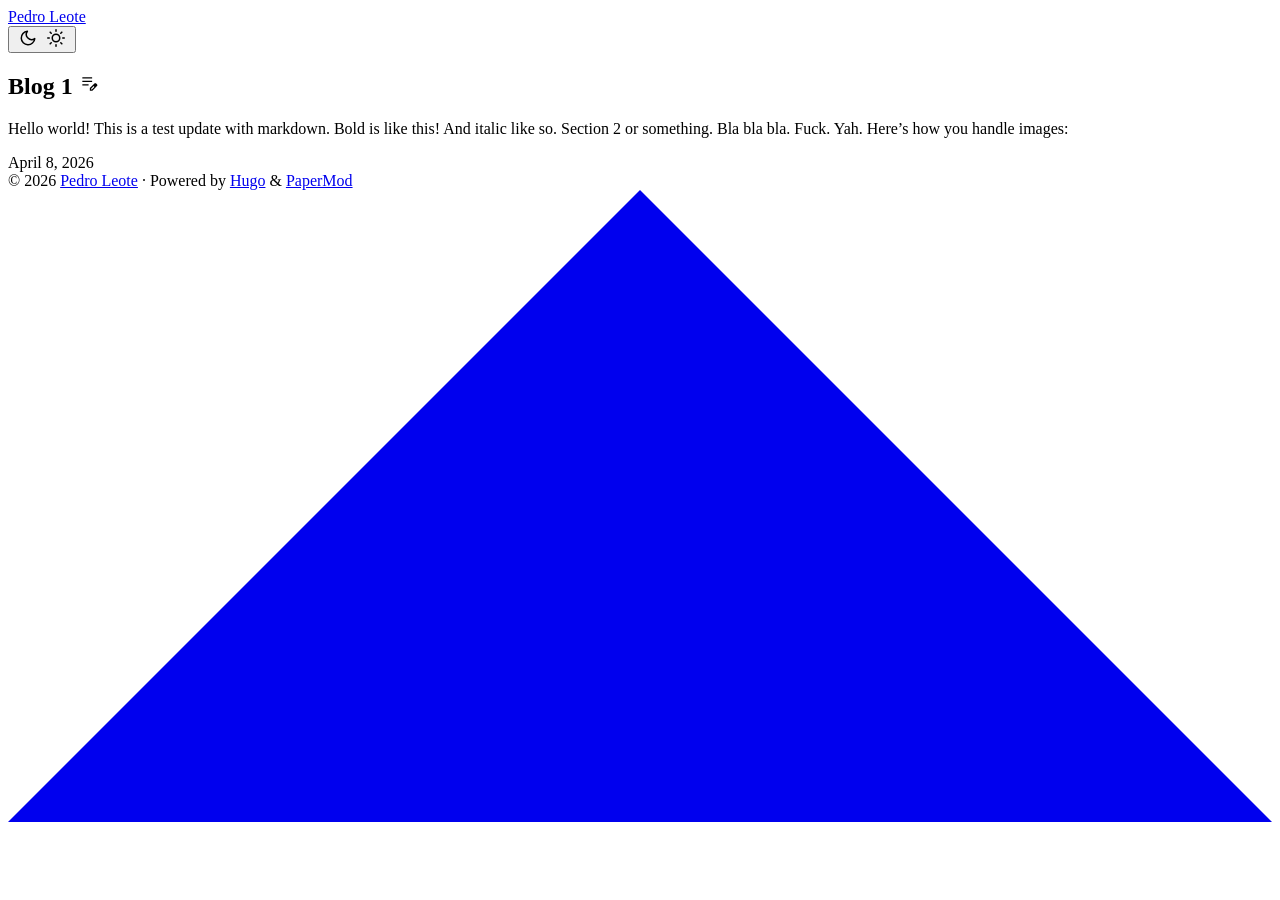
==== public/index.html @ 544368ec "Merge pull request #1 from leoters/preprod First Deployment work" ====
<!DOCTYPE html>
<html lang="en" dir="auto" data-theme="auto">

<head>
	<meta name="generator" content="Hugo 0.160.0"><script src="/livereload.js?mindelay=10&amp;v=2&amp;port=1313&amp;path=livereload" data-no-instant defer></script><meta charset="utf-8">
<meta http-equiv="X-UA-Compatible" content="IE=edge">
<meta name="viewport" content="width=device-width, initial-scale=1, shrink-to-fit=no">
<meta name="robots" content="noindex, nofollow">
<title>Pedro Leote</title>

<meta name="description" content="">
<meta name="author" content="">
<link rel="canonical" href="http://localhost:1313/">
<link crossorigin="anonymous" href="/assets/css/stylesheet.4ef2299ae814559c4055cd3d15919aff78737e44fa7af337c506246832ba458a.css" integrity="sha256-TvIpmugUVZxAVc09FZGa/3hzfkT6evM3xQYkaDK6RYo=" rel="preload stylesheet" as="style">
<link rel="icon" href="http://localhost:1313/favicon.ico">
<link rel="icon" type="image/png" sizes="16x16" href="http://localhost:1313/favicon-16x16.png">
<link rel="icon" type="image/png" sizes="32x32" href="http://localhost:1313/favicon-32x32.png">
<link rel="apple-touch-icon" href="http://localhost:1313/apple-touch-icon.png">
<link rel="mask-icon" href="http://localhost:1313/safari-pinned-tab.svg">
<meta name="theme-color" content="#2e2e33">
<meta name="msapplication-TileColor" content="#2e2e33">
<link rel="alternate" type="application/rss+xml" href="http://localhost:1313/index.xml" title="rss">
<link rel="alternate" hreflang="en" href="http://localhost:1313/">
<noscript>
    <style>
        #theme-toggle,
        .top-link {
            display: none;
        }

    </style>
    <style>
        @media (prefers-color-scheme: dark) {
            :root {
                --theme: rgb(29, 30, 32);
                --entry: rgb(46, 46, 51);
                --primary: rgb(218, 218, 219);
                --secondary: rgb(155, 156, 157);
                --tertiary: rgb(65, 66, 68);
                --content: rgb(196, 196, 197);
                --code-block-bg: rgb(46, 46, 51);
                --code-bg: rgb(55, 56, 62);
                --border: rgb(51, 51, 51);
                color-scheme: dark;
            }

            .list {
                background: var(--theme);
            }

            .toc {
                background: var(--entry);
            }
        }

        @media (prefers-color-scheme: light) {
            .list::-webkit-scrollbar-thumb {
                border-color: var(--code-bg);
            }
        }

    </style>
</noscript>
<script>
    if (localStorage.getItem("pref-theme") === "dark") {
        document.querySelector("html").dataset.theme = 'dark';
    } else if (localStorage.getItem("pref-theme") === "light") {
       document.querySelector("html").dataset.theme = 'light';
    } else if (window.matchMedia('(prefers-color-scheme: dark)').matches) {
        document.querySelector("html").dataset.theme = 'dark';
    } else {
        document.querySelector("html").dataset.theme = 'light';
    }

</script>
</head>
<body class="list" id="top">
    <header class="header">
    <nav class="nav">
        <div class="logo">
            <a href="http://localhost:1313/" accesskey="h" title="Pedro Leote (Alt + H)">Pedro Leote</a>
            <div class="logo-switches">
                <button id="theme-toggle" accesskey="t" title="(Alt + T)" aria-label="Toggle theme">
                    <svg id="moon" xmlns="http://www.w3.org/2000/svg" width="24" height="18" viewBox="0 0 24 24"
                        fill="none" stroke="currentColor" stroke-width="2" stroke-linecap="round"
                        stroke-linejoin="round">
                        <path d="M21 12.79A9 9 0 1 1 11.21 3 7 7 0 0 0 21 12.79z"></path>
                    </svg>
                    <svg id="sun" xmlns="http://www.w3.org/2000/svg" width="24" height="18" viewBox="0 0 24 24"
                        fill="none" stroke="currentColor" stroke-width="2" stroke-linecap="round"
                        stroke-linejoin="round">
                        <circle cx="12" cy="12" r="5"></circle>
                        <line x1="12" y1="1" x2="12" y2="3"></line>
                        <line x1="12" y1="21" x2="12" y2="23"></line>
                        <line x1="4.22" y1="4.22" x2="5.64" y2="5.64"></line>
                        <line x1="18.36" y1="18.36" x2="19.78" y2="19.78"></line>
                        <line x1="1" y1="12" x2="3" y2="12"></line>
                        <line x1="21" y1="12" x2="23" y2="12"></line>
                        <line x1="4.22" y1="19.78" x2="5.64" y2="18.36"></line>
                        <line x1="18.36" y1="5.64" x2="19.78" y2="4.22"></line>
                    </svg>
                </button>
            </div>
        </div>
        <ul id="menu">
        </ul>
    </nav>
</header>
<main class="main"> 

<article class="first-entry"> 
  <header class="entry-header">
    <h2 class="entry-hint-parent">Blog 1
      <span class="entry-hint" title="Draft">
        <svg xmlns="http://www.w3.org/2000/svg" height="20" viewBox="0 -960 960 960" fill="currentColor">
          <path
            d="M160-410v-60h300v60H160Zm0-165v-60h470v60H160Zm0-165v-60h470v60H160Zm360 580v-123l221-220q9-9 20-13t22-4q12 0 23 4.5t20 13.5l37 37q9 9 13 20t4 22q0 11-4.5 22.5T862.09-380L643-160H520Zm300-263-37-37 37 37ZM580-220h38l121-122-18-19-19-18-122 121v38Zm141-141-19-18 37 37-18-19Z" />
        </svg>
      </span>
    </h2>
  </header>
  <div class="entry-content">
    <p>Hello world! This is a test update with markdown. Bold is like this! And italic like so.
Section 2 or something. Bla bla bla.
Fuck. Yah.
Here’s how you handle images:
</p>
  </div>
  <footer class="entry-footer"><span title='2026-04-08 18:50:56 +0100 BST'>April 8, 2026</span></footer>
  <a class="entry-link" aria-label="post link to Blog 1" href="http://localhost:1313/posts/blog-1/"></a>
</article>
    </main>
    
<footer class="footer">
        <span>&copy; 2026 <a href="http://localhost:1313/">Pedro Leote</a></span> · 

    <span>
        Powered by
        <a href="https://gohugo.io/" rel="noopener noreferrer" target="_blank">Hugo</a> &
        <a href="https://github.com/adityatelange/hugo-PaperMod/" rel="noopener" target="_blank">PaperMod</a>
    </span>
</footer>
<a href="#top" aria-label="go to top" title="Go to Top (Alt + G)" class="top-link" id="top-link" accesskey="g">
    <svg xmlns="http://www.w3.org/2000/svg" viewBox="0 0 12 6" fill="currentColor">
        <path d="M12 6H0l6-6z" />
    </svg>
</a>

<script>
    let menu = document.getElementById('menu');
    if (menu) {
        
        const scrollPosition = localStorage.getItem("menu-scroll-position");
        if (scrollPosition) {
            menu.scrollLeft = parseInt(scrollPosition, 10);
        }
        
        menu.onscroll = function () {
            localStorage.setItem("menu-scroll-position", menu.scrollLeft);
        }
    }

    document.querySelectorAll('a[href^="#"]').forEach(anchor => {
        anchor.addEventListener("click", function (e) {
            e.preventDefault();
            var id = this.getAttribute("href").substr(1);
            if (!window.matchMedia('(prefers-reduced-motion: reduce)').matches) {
                document.querySelector(`[id='${decodeURIComponent(id)}']`).scrollIntoView({
                    behavior: "smooth"
                });
            } else {
                document.querySelector(`[id='${decodeURIComponent(id)}']`).scrollIntoView();
            }
            if (id === "top") {
                history.replaceState(null, null, " ");
            } else {
                history.pushState(null, null, `#${id}`);
            }
        });
    });

</script>
<script>
    var mybutton = document.getElementById("top-link");
    window.onscroll = function () {
        if (document.body.scrollTop > 800 || document.documentElement.scrollTop > 800) {
            mybutton.style.visibility = "visible";
            mybutton.style.opacity = "1";
        } else {
            mybutton.style.visibility = "hidden";
            mybutton.style.opacity = "0";
        }
    };

</script>
<script>
    document.getElementById("theme-toggle").addEventListener("click", () => {
        const html = document.querySelector("html");
        if (html.dataset.theme === "dark") {
            html.dataset.theme = 'light';
            localStorage.setItem("pref-theme", 'light');
        } else {
            html.dataset.theme = 'dark';
            localStorage.setItem("pref-theme", 'dark');
        }
    })

</script>
</body>

</html>
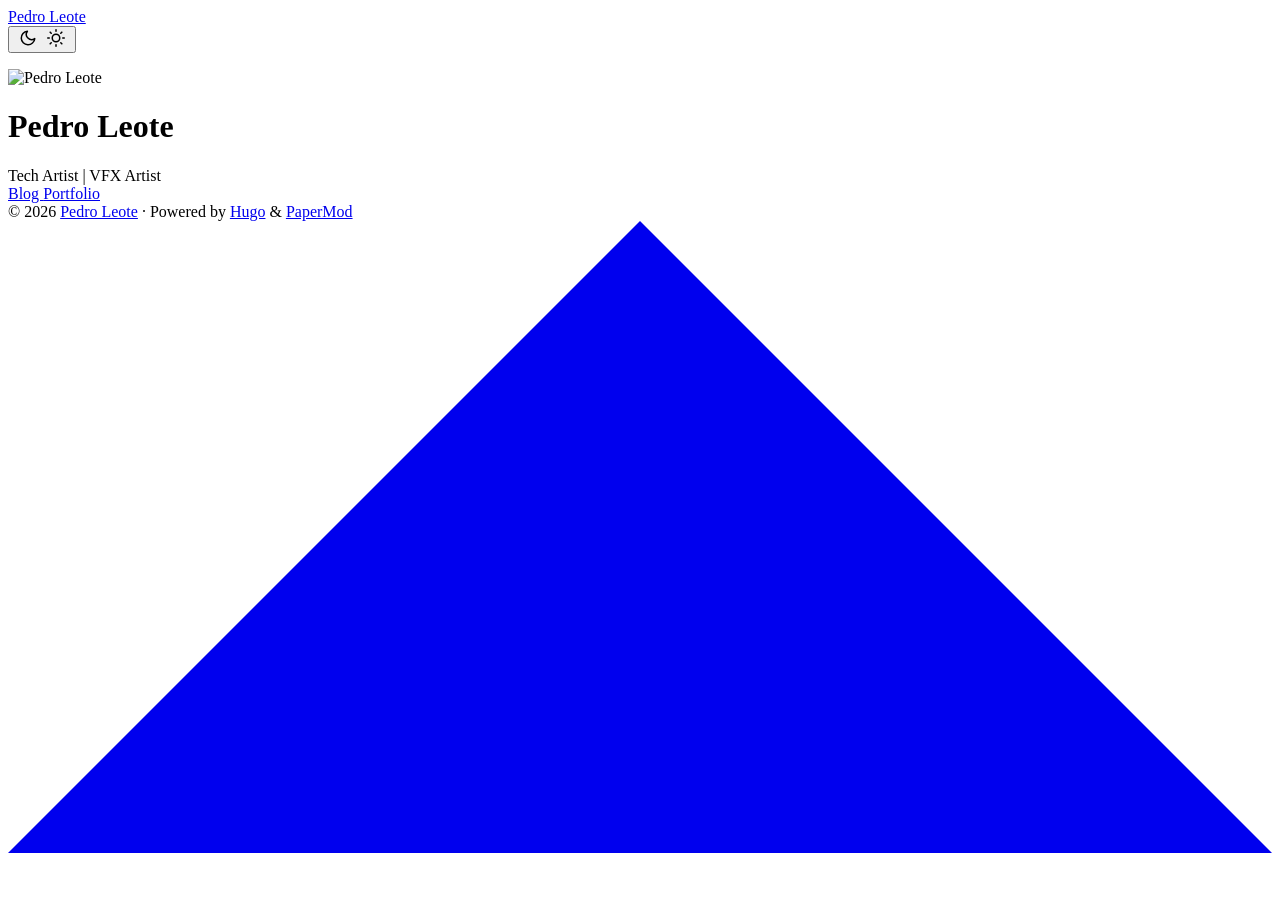
==== commit f4b5d683: "Profile landing page setup" ====
--- a/public/index.html
+++ b/public/index.html
@@ -106,29 +106,27 @@
         </ul>
     </nav>
 </header>
-<main class="main"> 
-
-<article class="first-entry"> 
-  <header class="entry-header">
-    <h2 class="entry-hint-parent">Blog 1
-      <span class="entry-hint" title="Draft">
-        <svg xmlns="http://www.w3.org/2000/svg" height="20" viewBox="0 -960 960 960" fill="currentColor">
-          <path
-            d="M160-410v-60h300v60H160Zm0-165v-60h470v60H160Zm0-165v-60h470v60H160Zm360 580v-123l221-220q9-9 20-13t22-4q12 0 23 4.5t20 13.5l37 37q9 9 13 20t4 22q0 11-4.5 22.5T862.09-380L643-160H520Zm300-263-37-37 37 37ZM580-220h38l121-122-18-19-19-18-122 121v38Zm141-141-19-18 37 37-18-19Z" />
-        </svg>
-      </span>
-    </h2>
-  </header>
-  <div class="entry-content">
-    <p>Hello world! This is a test update with markdown. Bold is like this! And italic like so.
-Section 2 or something. Bla bla bla.
-Fuck. Yah.
-Here’s how you handle images:
-</p>
-  </div>
-  <footer class="entry-footer"><span title='2026-04-08 18:50:56 +0100 BST'>April 8, 2026</span></footer>
-  <a class="entry-link" aria-label="post link to Blog 1" href="http://localhost:1313/posts/blog-1/"></a>
-</article>
+<main class="main"><div class="profile">
+    <div class="profile_inner">
+        <img draggable="false" src="http://localhost:1313/images/profile.jpg" alt="Pedro Leote" title="Pedro Leote" style="width: 240px; height: 240px; object-fit: cover;" />
+        <h1>Pedro Leote</h1>
+        <span>Tech Artist | VFX Artist</span><div class="social-icons" >
+</div>
+
+        <div class="buttons">
+            <a class="button" href="/posts" rel="noopener" title="Blog">
+                <span class="button-inner">
+                    Blog
+                </span>
+            </a>
+            <a class="button" href="/portfolio" rel="noopener" title="Portfolio">
+                <span class="button-inner">
+                    Portfolio
+                </span>
+            </a>
+        </div>
+    </div>
+</div>
     </main>
     
 <footer class="footer">
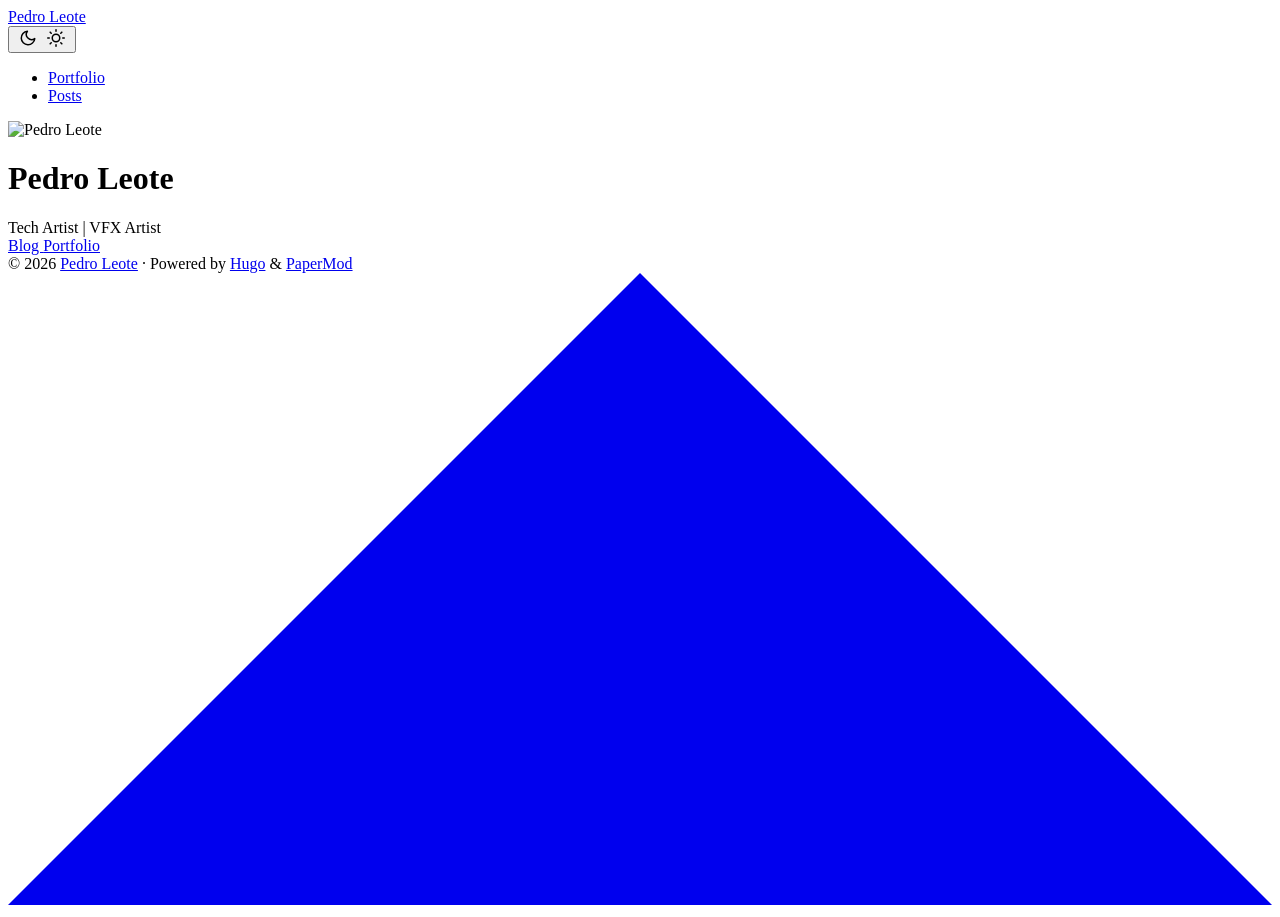
==== commit 6945ff1a: "Adding categories" ====
--- a/public/index.html
+++ b/public/index.html
@@ -11,7 +11,7 @@
 <meta name="description" content="">
 <meta name="author" content="">
 <link rel="canonical" href="http://localhost:1313/">
-<link crossorigin="anonymous" href="/assets/css/stylesheet.4ef2299ae814559c4055cd3d15919aff78737e44fa7af337c506246832ba458a.css" integrity="sha256-TvIpmugUVZxAVc09FZGa/3hzfkT6evM3xQYkaDK6RYo=" rel="preload stylesheet" as="style">
+<link crossorigin="anonymous" href="/assets/css/stylesheet.5f2e527c16b9e63b1f9489ac812d26bb943352ed3728d5be561857ba553fca5e.css" integrity="sha256-Xy5SfBa55jsflImsgS0mu5QzUu03KNW&#43;VhhXulU/yl4=" rel="preload stylesheet" as="style">
 <link rel="icon" href="http://localhost:1313/favicon.ico">
 <link rel="icon" type="image/png" sizes="16x16" href="http://localhost:1313/favicon-16x16.png">
 <link rel="icon" type="image/png" sizes="32x32" href="http://localhost:1313/favicon-32x32.png">
@@ -103,6 +103,16 @@
             </div>
         </div>
         <ul id="menu">
+            <li>
+                <a href="http://localhost:1313/portfolio/" title="Portfolio">
+                    <span>Portfolio</span>
+                </a>
+            </li>
+            <li>
+                <a href="http://localhost:1313/posts/" title="Posts">
+                    <span>Posts</span>
+                </a>
+            </li>
         </ul>
     </nav>
 </header>
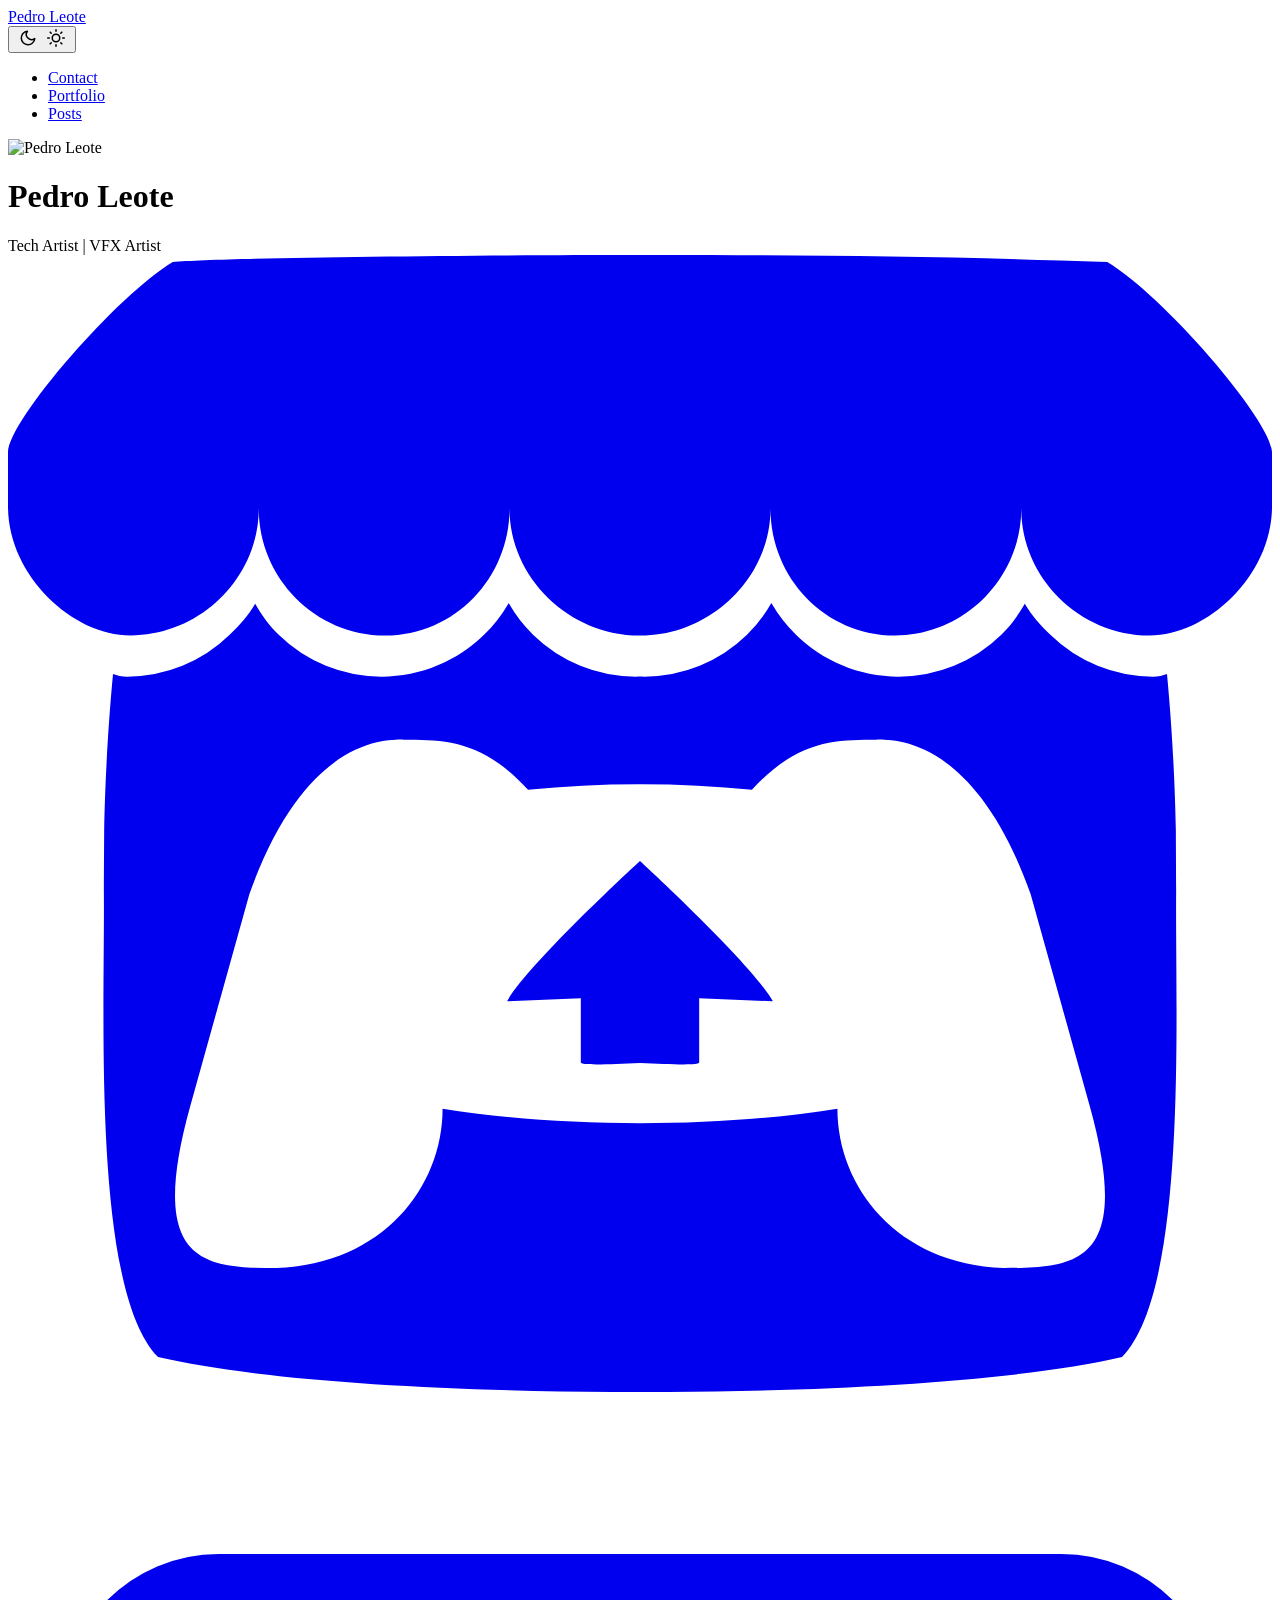
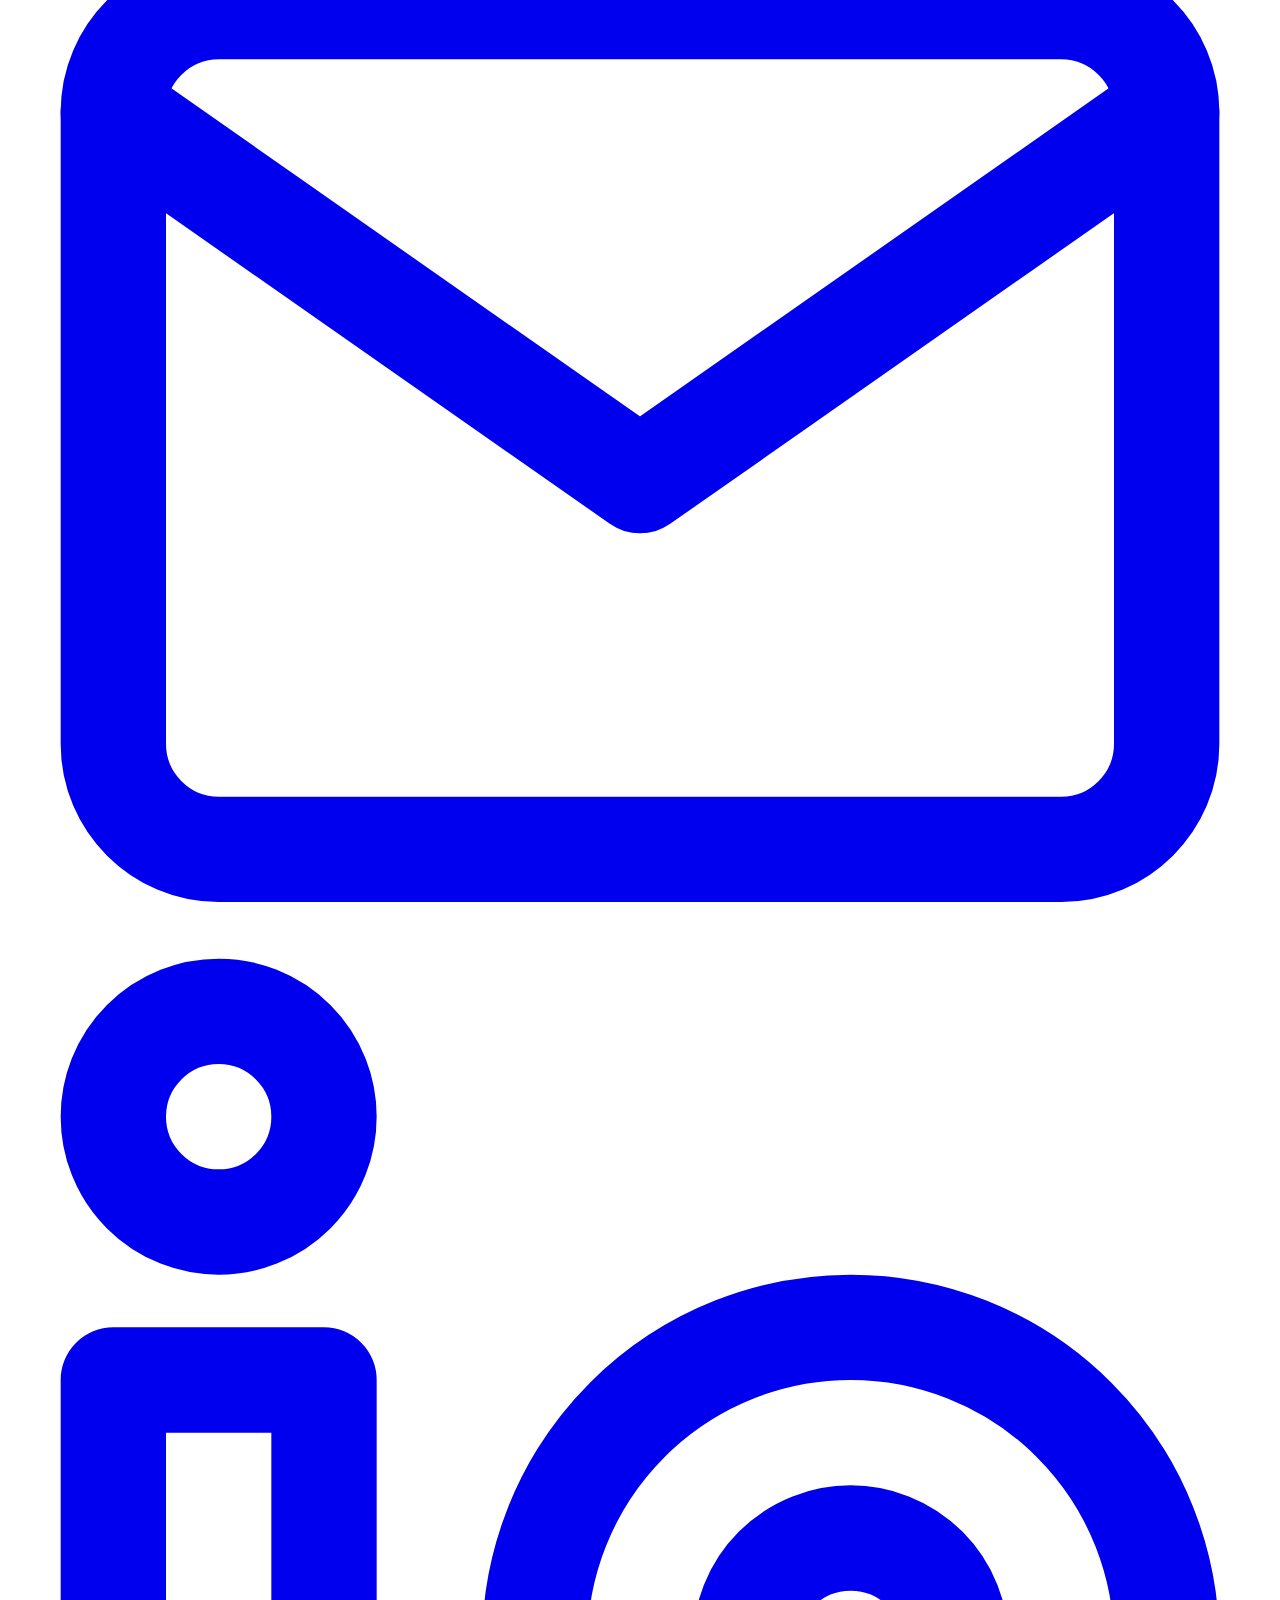
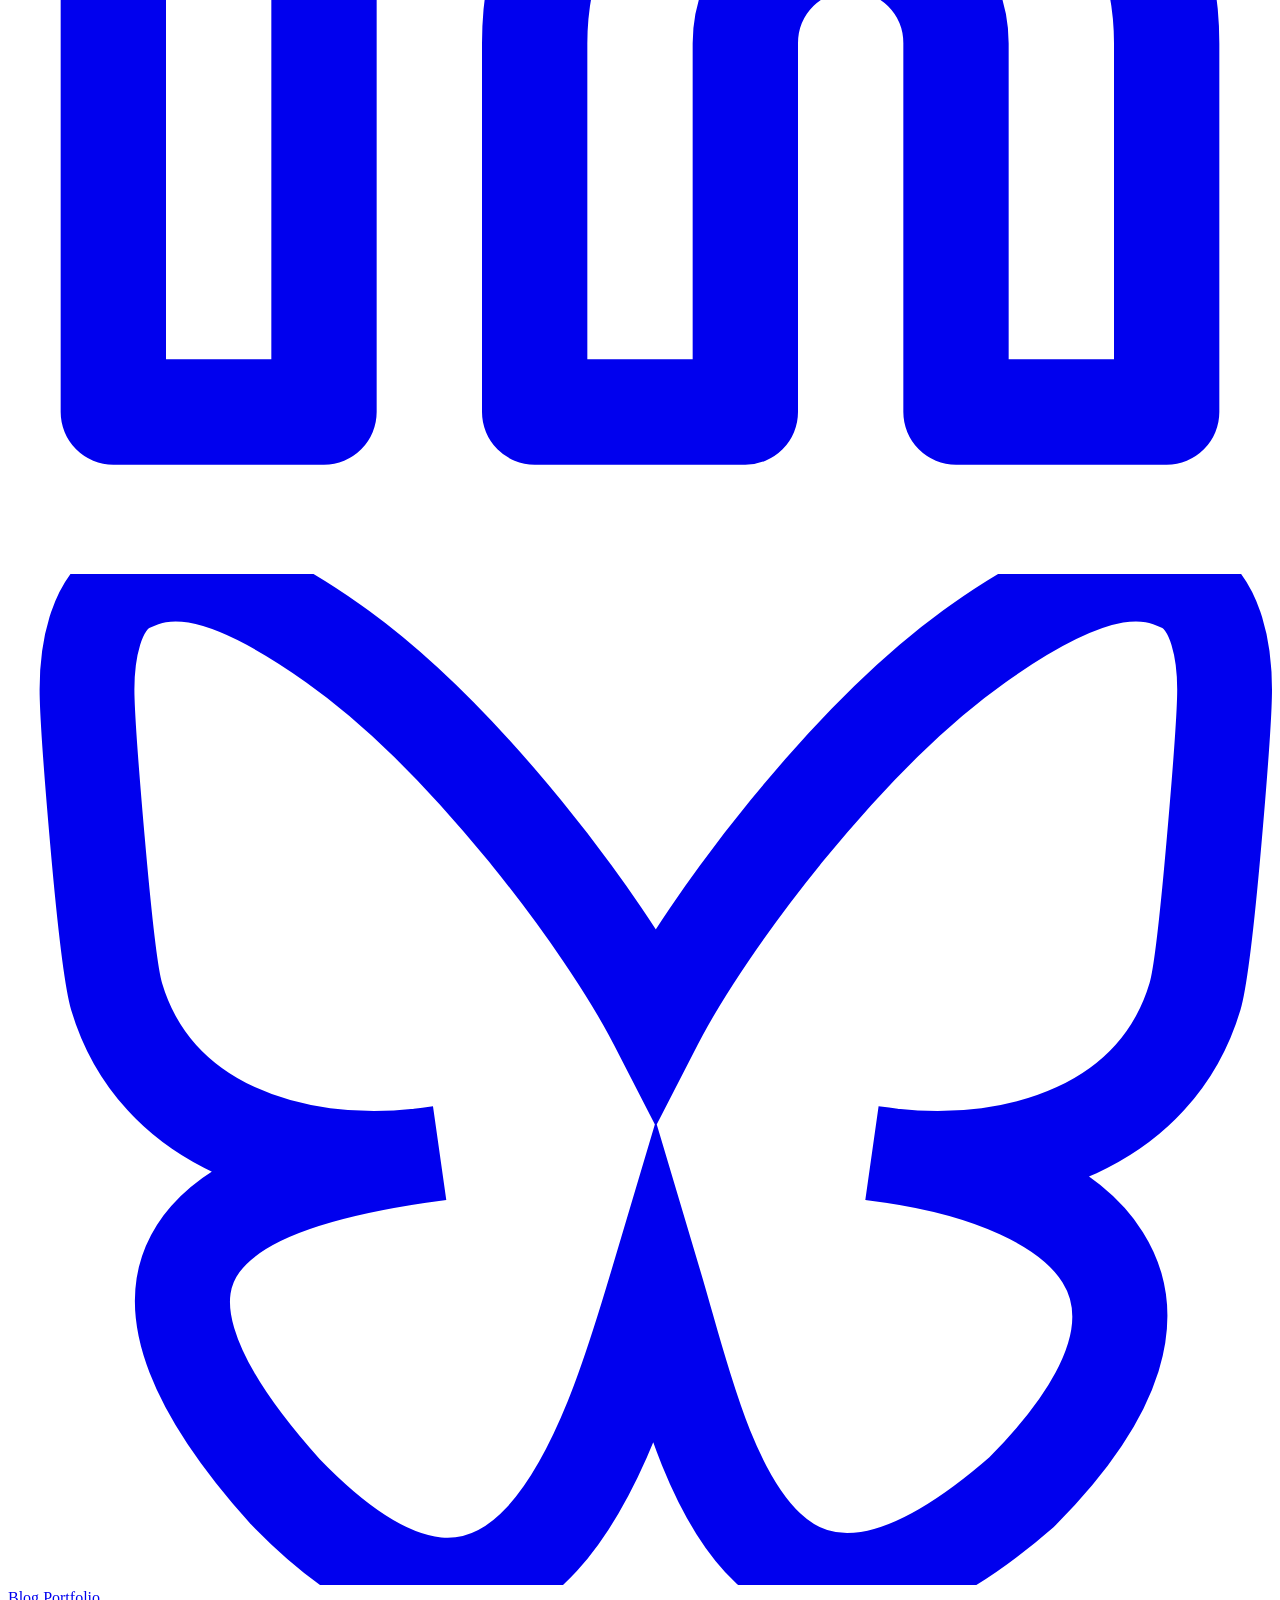
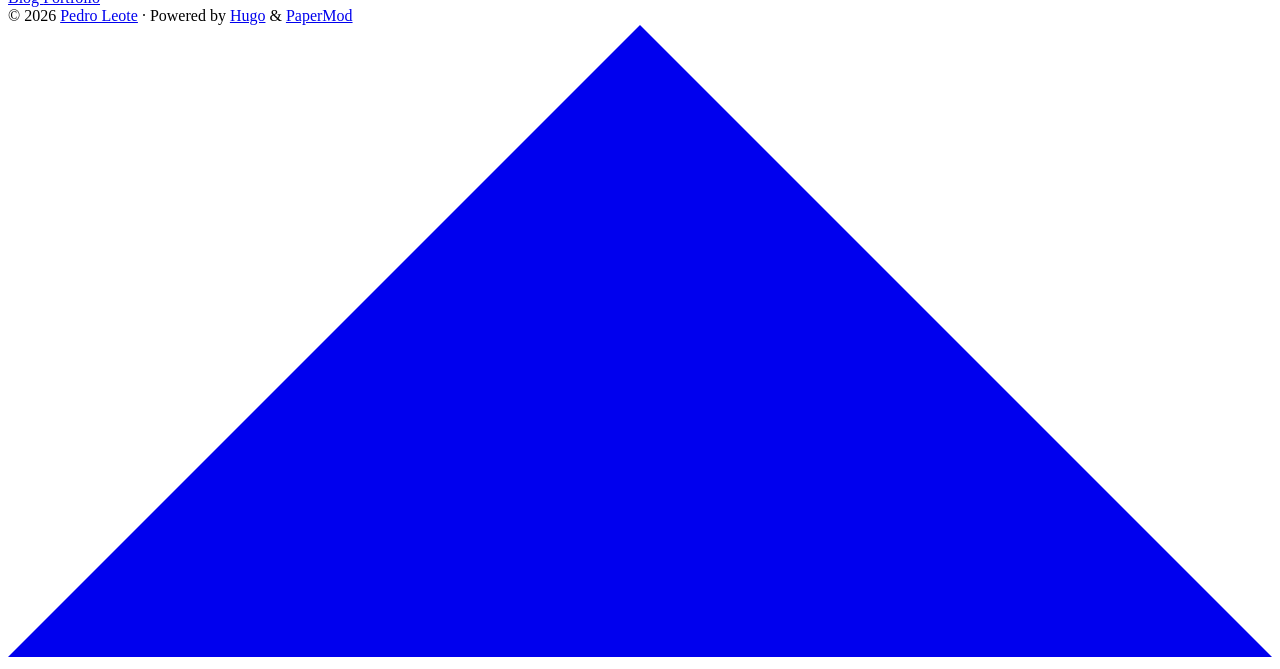
==== commit a21b1f51: "Added social icons (missing Artstation)" ====
--- a/public/index.html
+++ b/public/index.html
@@ -104,6 +104,11 @@
         </div>
         <ul id="menu">
             <li>
+                <a href="http://localhost:1313/contact/" title="Contact">
+                    <span>Contact</span>
+                </a>
+            </li>
+            <li>
                 <a href="http://localhost:1313/portfolio/" title="Portfolio">
                     <span>Portfolio</span>
                 </a>
@@ -121,6 +126,37 @@
         <img draggable="false" src="http://localhost:1313/images/profile.jpg" alt="Pedro Leote" title="Pedro Leote" style="width: 240px; height: 240px; object-fit: cover;" />
         <h1>Pedro Leote</h1>
         <span>Tech Artist | VFX Artist</span><div class="social-icons" >
+    <a href="https://leoters.itch.io/" target="_blank" rel="noopener noreferrer me"
+        title="Itchio">
+        <svg xmlns="http://www.w3.org/2000/svg" viewBox="0 0 245.371 220.736" fill="currentColor">
+    <path
+        d="M31.99 1.365C21.287 7.72.2 31.945 0 38.298v10.516C0 62.144 12.46 73.86 23.773 73.86c13.584 0 24.902-11.258 24.903-24.62 0 13.362 10.93 24.62 24.515 24.62 13.586 0 24.165-11.258 24.165-24.62 0 13.362 11.622 24.62 25.207 24.62h.246c13.586 0 25.208-11.258 25.208-24.62 0 13.362 10.58 24.62 24.164 24.62 13.585 0 24.515-11.258 24.515-24.62 0 13.362 11.32 24.62 24.903 24.62 11.313 0 23.773-11.714 23.773-25.046V38.298c-.2-6.354-21.287-30.58-31.988-36.933C180.118.197 157.056-.005 122.685 0c-34.37.003-81.228.54-90.697 1.365zm65.194 66.217a28.025 28.025 0 0 1-4.78 6.155c-5.128 5.014-12.157 8.122-19.906 8.122a28.482 28.482 0 0 1-19.948-8.126c-1.858-1.82-3.27-3.766-4.563-6.032l-.006.004c-1.292 2.27-3.092 4.215-4.954 6.037a28.5 28.5 0 0 1-19.948 8.12c-.934 0-1.906-.258-2.692-.528-1.092 11.372-1.553 22.24-1.716 30.164l-.002.045c-.02 4.024-.04 7.333-.06 11.93.21 23.86-2.363 77.334 10.52 90.473 19.964 4.655 56.7 6.775 93.555 6.788h.006c36.854-.013 73.59-2.133 93.554-6.788 12.883-13.14 10.31-66.614 10.52-90.474-.022-4.596-.04-7.905-.06-11.93l-.003-.045c-.162-7.926-.623-18.793-1.715-30.165-.786.27-1.757.528-2.692.528a28.5 28.5 0 0 1-19.948-8.12c-1.862-1.822-3.662-3.766-4.955-6.037l-.006-.004c-1.294 2.266-2.705 4.213-4.563 6.032a28.48 28.48 0 0 1-19.947 8.125c-7.748 0-14.778-3.11-19.906-8.123a28.025 28.025 0 0 1-4.78-6.155 27.99 27.99 0 0 1-4.736 6.155 28.49 28.49 0 0 1-19.95 8.124c-.27 0-.54-.012-.81-.02h-.007c-.27.008-.54.02-.813.02a28.49 28.49 0 0 1-19.95-8.123 27.992 27.992 0 0 1-4.736-6.155zm-20.486 26.49l-.002.01h.015c8.113.017 15.32 0 24.25 9.746 7.028-.737 14.372-1.105 21.722-1.094h.006c7.35-.01 14.694.357 21.723 1.094 8.93-9.747 16.137-9.73 24.25-9.746h.014l-.002-.01c3.833 0 19.166 0 29.85 30.007L210 165.244c8.504 30.624-2.723 31.373-16.727 31.4-20.768-.773-32.267-15.855-32.267-30.935-11.496 1.884-24.907 2.826-38.318 2.827h-.006c-13.412 0-26.823-.943-38.318-2.827 0 15.08-11.5 30.162-32.267 30.935-14.004-.027-25.23-.775-16.726-31.4L46.85 124.08C57.534 94.073 72.867 94.073 76.7 94.073zm45.985 23.582v.006c-.02.02-21.863 20.08-25.79 27.215l14.304-.573v12.474c0 .584 5.74.346 11.486.08h.006c5.744.266 11.485.504 11.485-.08v-12.474l14.304.573c-3.928-7.135-25.79-27.215-25.79-27.215v-.006l-.003.002z" />
+</svg>
+    </a>
+    <a href="mailto:pedro_leote@eticalgarve.com" target="_blank" rel="noopener noreferrer me"
+        title="Email">
+        <svg xmlns="http://www.w3.org/2000/svg" viewBox="0 0 24 21" fill="none" stroke="currentColor" stroke-width="2"
+    stroke-linecap="round" stroke-linejoin="round">
+    <path d="M4 4h16c1.1 0 2 .9 2 2v12c0 1.1-.9 2-2 2H4c-1.1 0-2-.9-2-2V6c0-1.1.9-2 2-2z"></path>
+    <polyline points="22,6 12,13 2,6"></polyline>
+</svg>
+    </a>
+    <a href="https://linkedin.com/in/leoters" target="_blank" rel="noopener noreferrer me"
+        title="LinkedIn">
+        <svg xmlns="http://www.w3.org/2000/svg" viewBox="0 0 24 24" fill="none" stroke="currentColor" stroke-width="2"
+    stroke-linecap="round" stroke-linejoin="round">
+    <path d="M16 8a6 6 0 0 1 6 6v7h-4v-7a2 2 0 0 0-2-2 2 2 0 0 0-2 2v7h-4v-7a6 6 0 0 1 6-6z"></path>
+    <rect x="2" y="9" width="4" height="12"></rect>
+    <circle cx="4" cy="4" r="2"></circle>
+</svg>
+    </a>
+    <a href="https://bsky.app/profile/leoters.bsky.social" target="_blank" rel="noopener noreferrer me"
+        title="Bluesky">
+        <svg xmlns="http://www.w3.org/2000/svg" viewBox="-25 0 400 320" fill="none" stroke="currentColor" stroke-width="30">
+    <path
+        d="M180 141.964C163.699 110.262 119.308 51.1817 78.0347 22.044C38.4971 -5.86834 23.414 -1.03207 13.526 3.43594C2.08093 8.60755 0 26.1785 0 36.5164C0 46.8542 5.66748 121.272 9.36416 133.694C21.5786 174.738 65.0603 188.607 105.104 184.156C107.151 183.852 109.227 183.572 111.329 183.312C109.267 183.642 107.19 183.924 105.104 184.156C46.4204 192.847 -5.69621 214.233 62.6582 290.33C137.848 368.18 165.705 273.637 180 225.702C194.295 273.637 210.76 364.771 295.995 290.33C360 225.702 313.58 192.85 254.896 184.158C252.81 183.926 250.733 183.645 248.671 183.315C250.773 183.574 252.849 183.855 254.896 184.158C294.94 188.61 338.421 174.74 350.636 133.697C354.333 121.275 360 46.8568 360 36.519C360 26.1811 357.919 8.61012 346.474 3.43851C336.586 -1.02949 321.503 -5.86576 281.965 22.0466C240.692 51.1843 196.301 110.262 180 141.964Z" />
+</svg>
+    </a>
 </div>
 
         <div class="buttons">
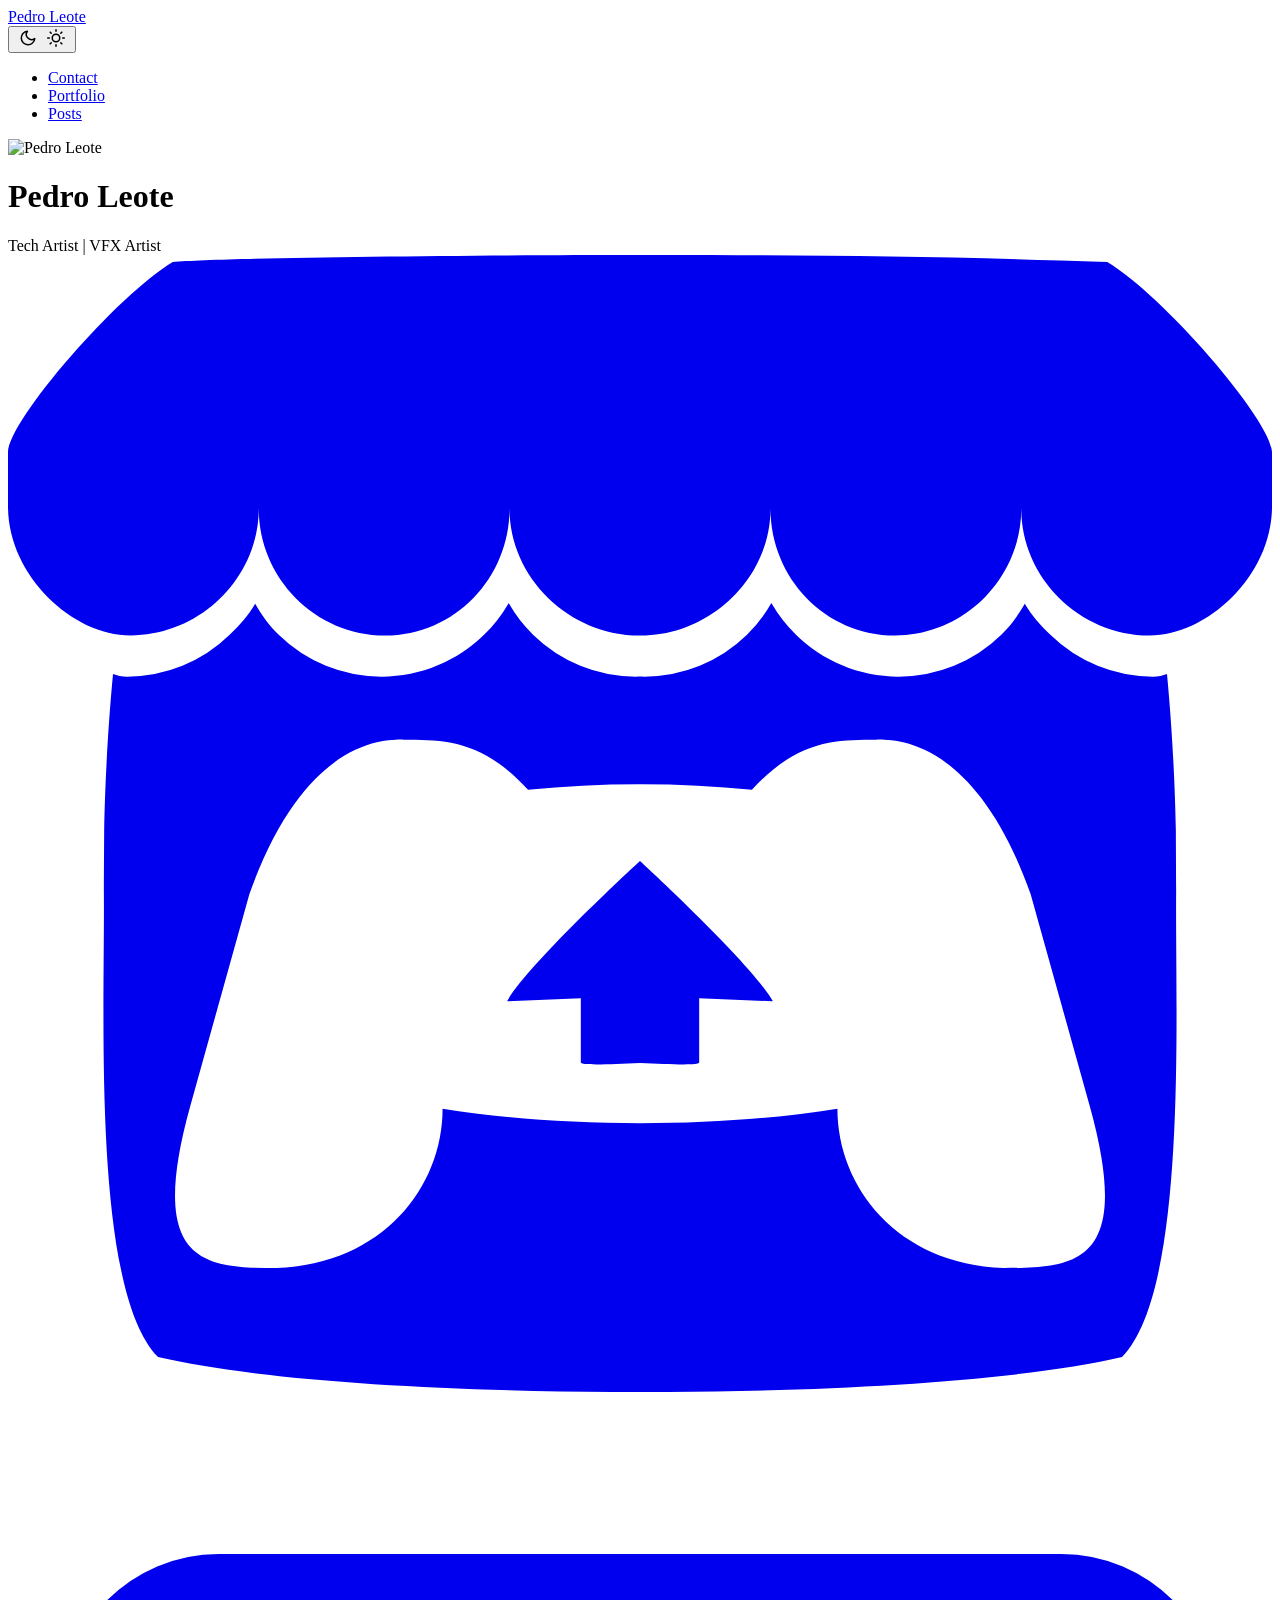
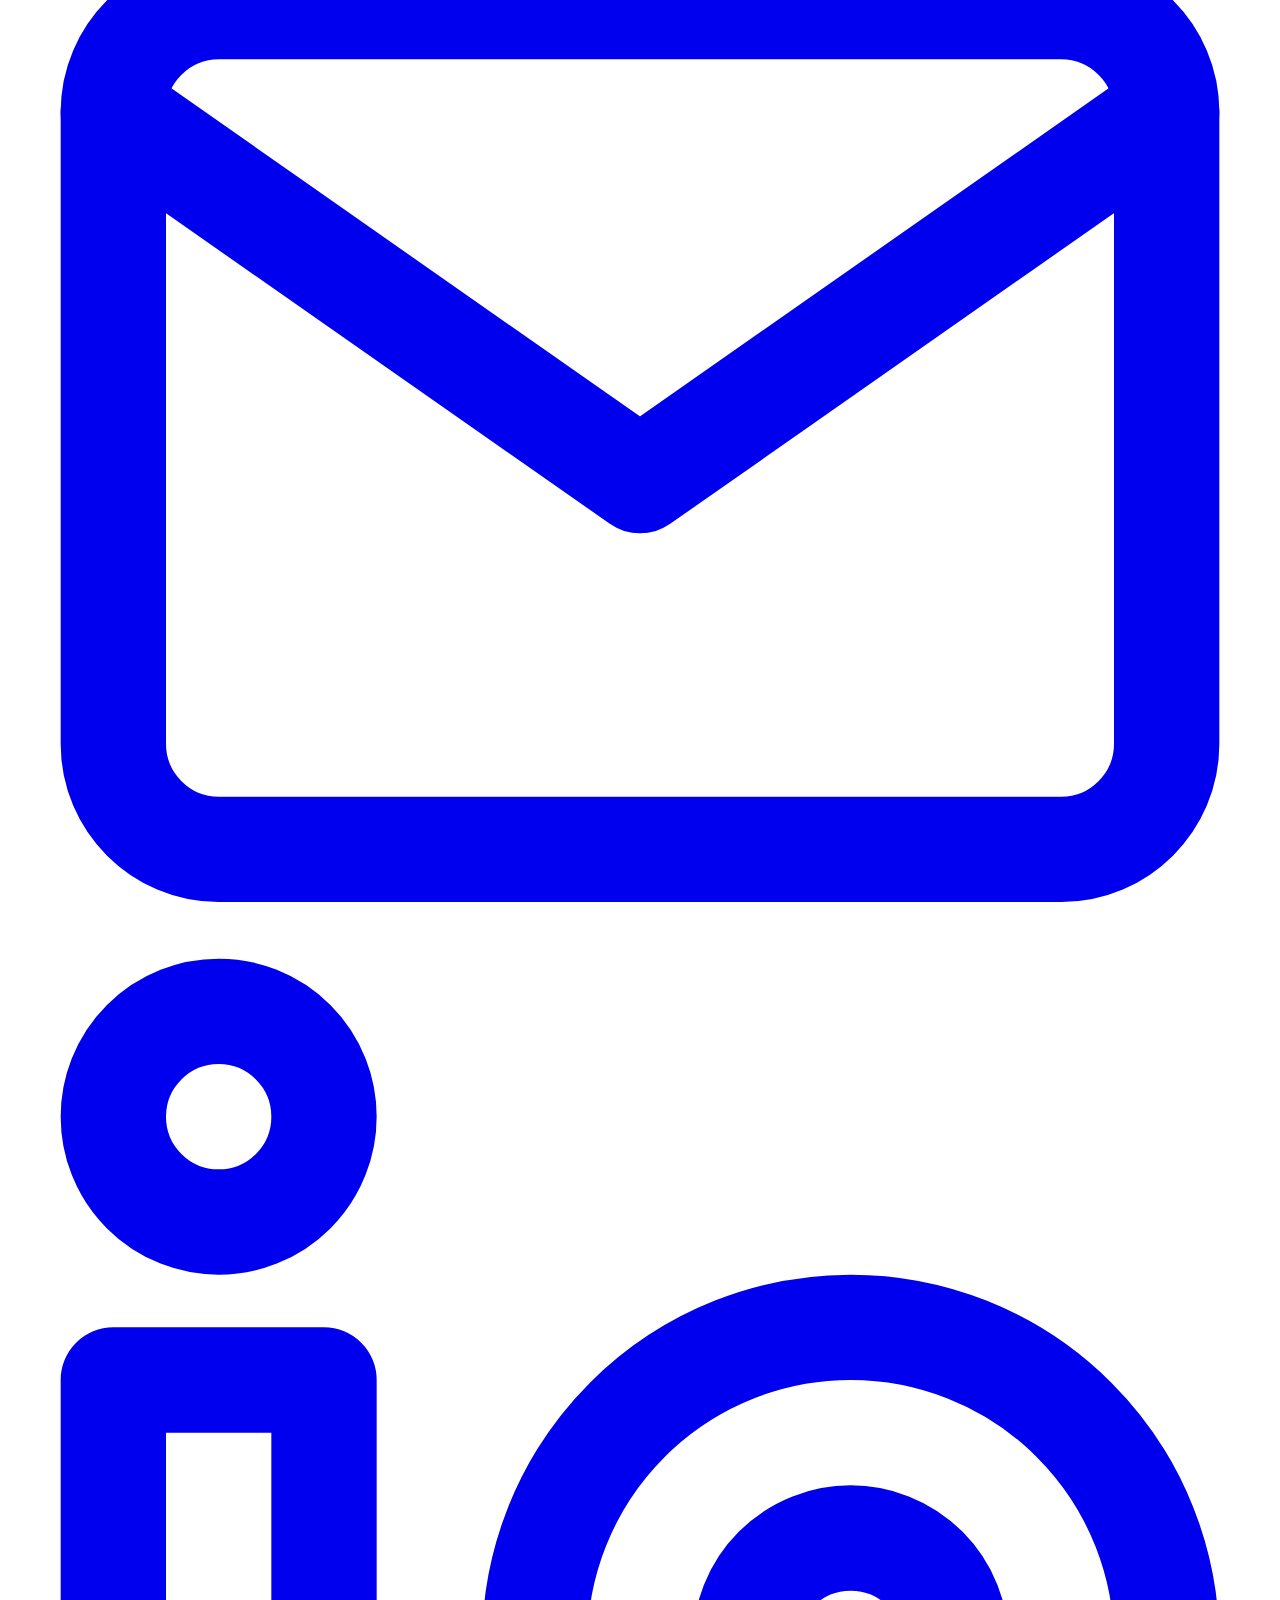
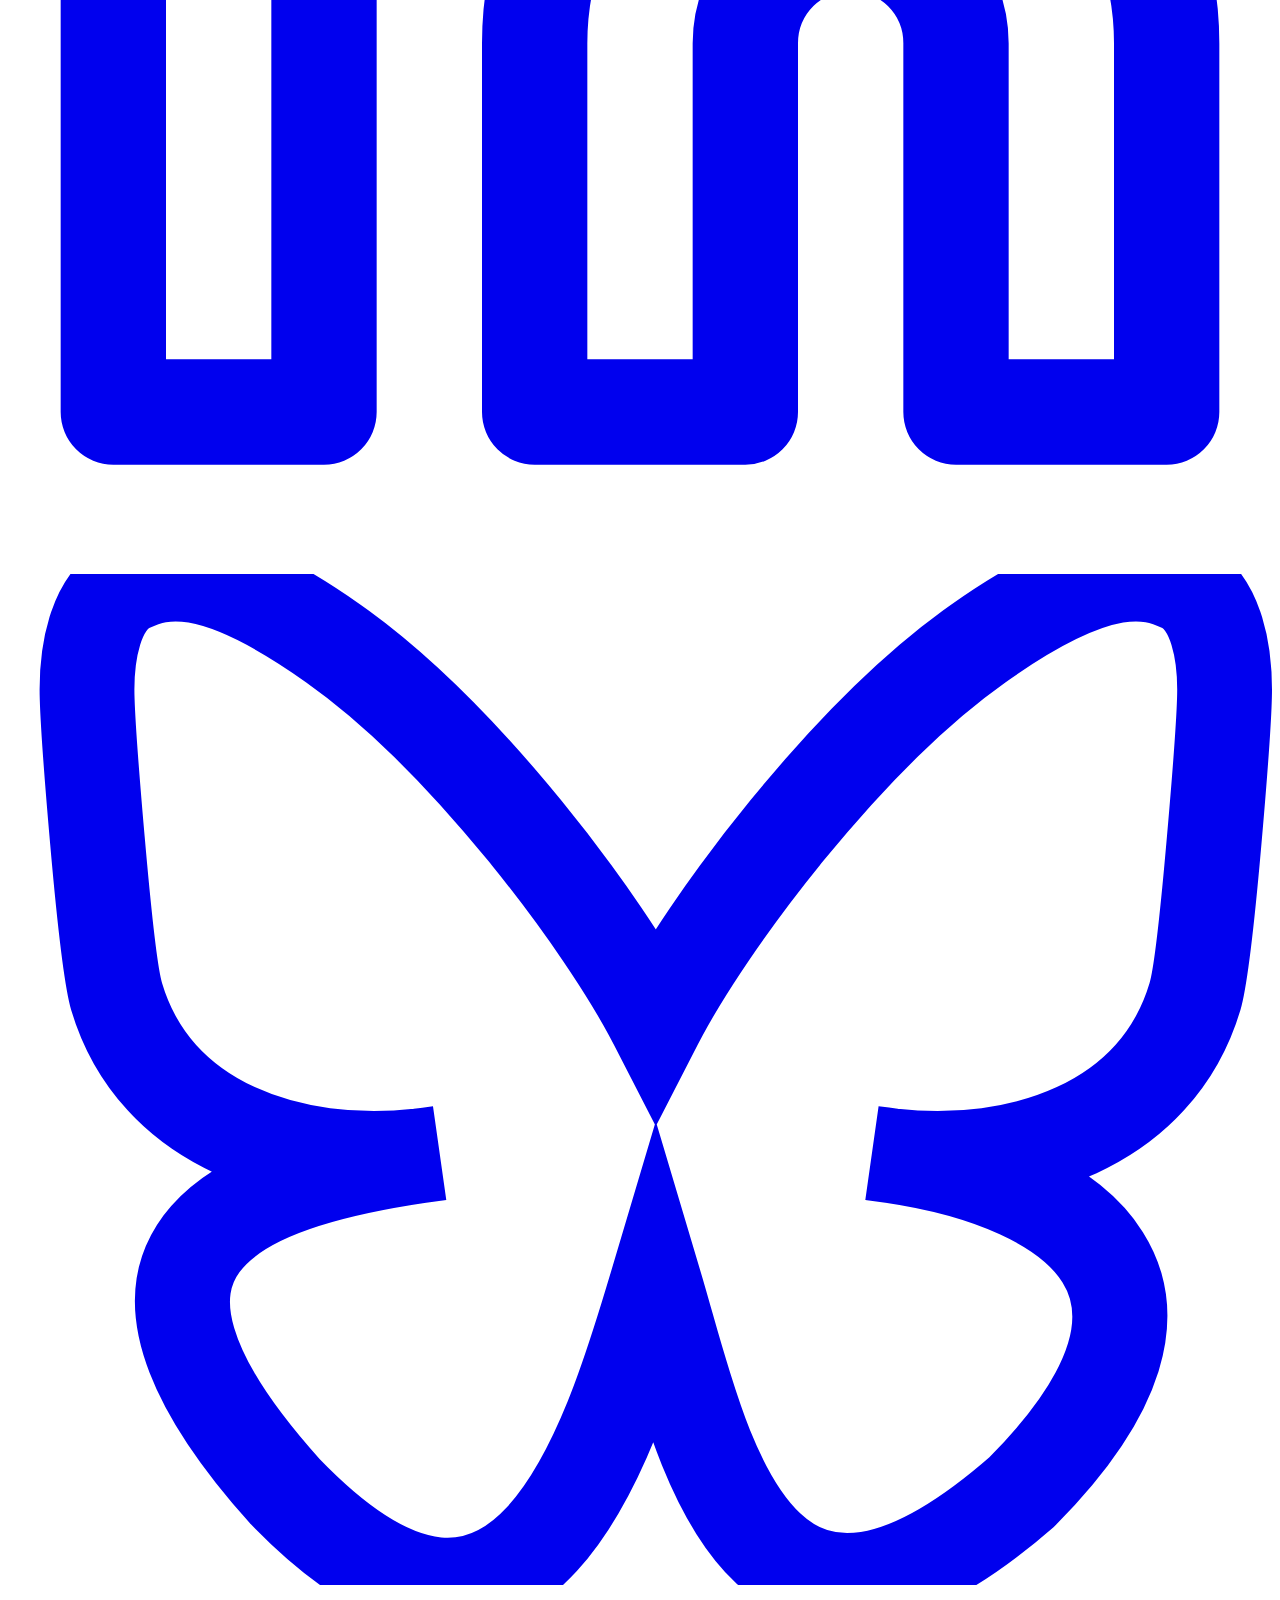
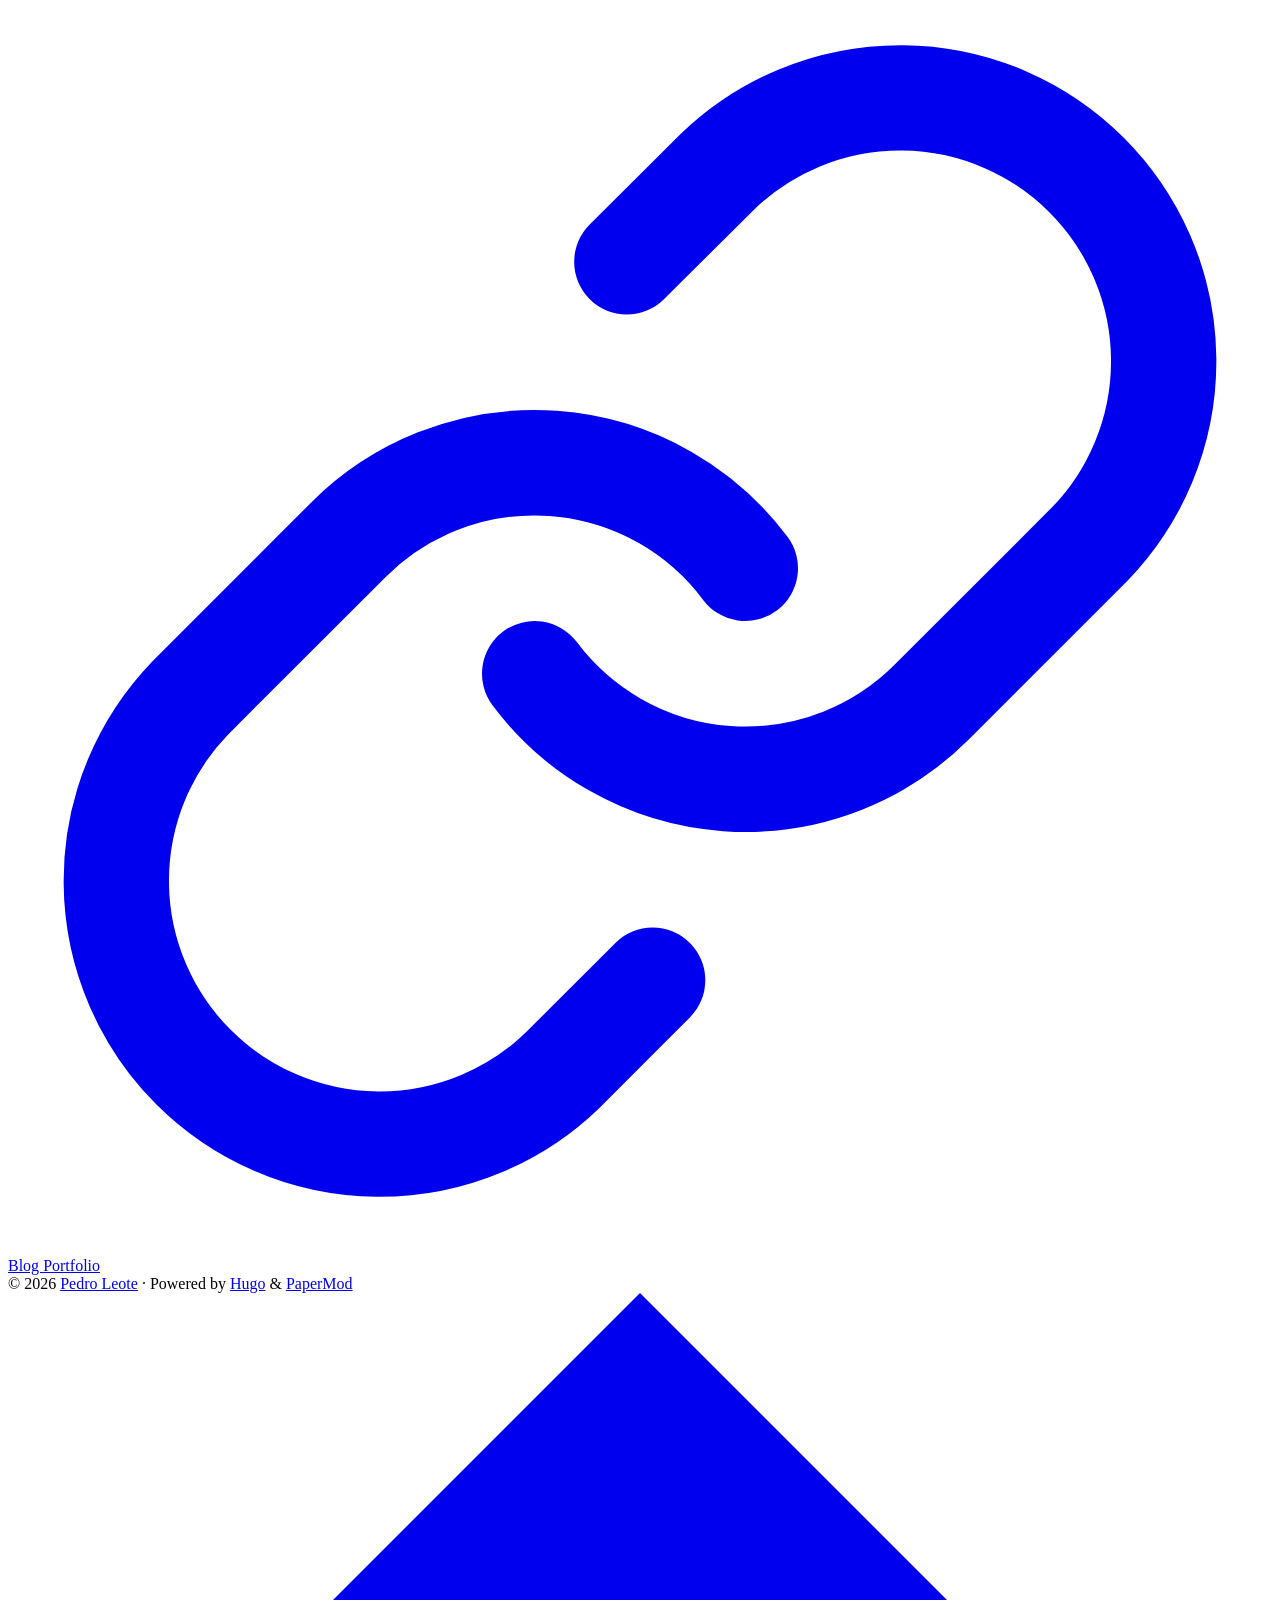
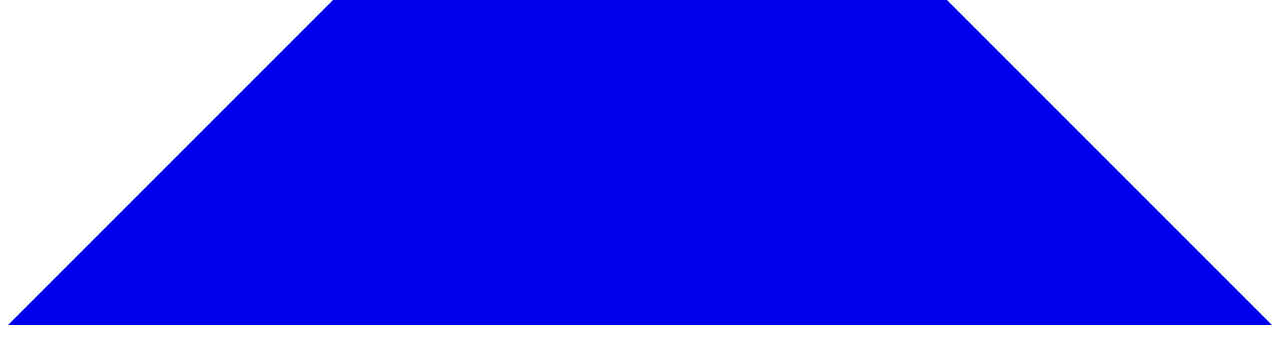
==== commit a5f0a25e: "Sizing adjustments" ====
--- a/public/index.html
+++ b/public/index.html
@@ -11,7 +11,7 @@
 <meta name="description" content="">
 <meta name="author" content="">
 <link rel="canonical" href="http://localhost:1313/">
-<link crossorigin="anonymous" href="/assets/css/stylesheet.5f2e527c16b9e63b1f9489ac812d26bb943352ed3728d5be561857ba553fca5e.css" integrity="sha256-Xy5SfBa55jsflImsgS0mu5QzUu03KNW&#43;VhhXulU/yl4=" rel="preload stylesheet" as="style">
+<link crossorigin="anonymous" href="/assets/css/stylesheet.c6107c7274e01a8530b4f13bc90406dbc10fad72fa06d90075f58c0162b7dccb.css" integrity="sha256-xhB8cnTgGoUwtPE7yQQG28EPrXL6BtkAdfWMAWK33Ms=" rel="preload stylesheet" as="style">
 <link rel="icon" href="http://localhost:1313/favicon.ico">
 <link rel="icon" type="image/png" sizes="16x16" href="http://localhost:1313/favicon-16x16.png">
 <link rel="icon" type="image/png" sizes="32x32" href="http://localhost:1313/favicon-32x32.png">
@@ -157,6 +157,14 @@
         d="M180 141.964C163.699 110.262 119.308 51.1817 78.0347 22.044C38.4971 -5.86834 23.414 -1.03207 13.526 3.43594C2.08093 8.60755 0 26.1785 0 36.5164C0 46.8542 5.66748 121.272 9.36416 133.694C21.5786 174.738 65.0603 188.607 105.104 184.156C107.151 183.852 109.227 183.572 111.329 183.312C109.267 183.642 107.19 183.924 105.104 184.156C46.4204 192.847 -5.69621 214.233 62.6582 290.33C137.848 368.18 165.705 273.637 180 225.702C194.295 273.637 210.76 364.771 295.995 290.33C360 225.702 313.58 192.85 254.896 184.158C252.81 183.926 250.733 183.645 248.671 183.315C250.773 183.574 252.849 183.855 254.896 184.158C294.94 188.61 338.421 174.74 350.636 133.697C354.333 121.275 360 46.8568 360 36.519C360 26.1811 357.919 8.61012 346.474 3.43851C336.586 -1.02949 321.503 -5.86576 281.965 22.0466C240.692 51.1843 196.301 110.262 180 141.964Z" />
 </svg>
     </a>
+    <a href="https://artstation.com/leoters" target="_blank" rel="noopener noreferrer me"
+        title="Artstation">
+        <svg xmlns="http://www.w3.org/2000/svg" viewBox="0 0 24 24" fill="none" stroke="currentColor" stroke-width="2"
+    stroke-linecap="round" stroke-linejoin="round">
+    <path d="M10 13a5 5 0 0 0 7.54.54l3-3a5 5 0 0 0-7.07-7.07l-1.72 1.71"></path>
+    <path d="M14 11a5 5 0 0 0-7.54-.54l-3 3a5 5 0 0 0 7.07 7.07l1.71-1.71"></path>
+</svg>
+    </a>
 </div>
 
         <div class="buttons">
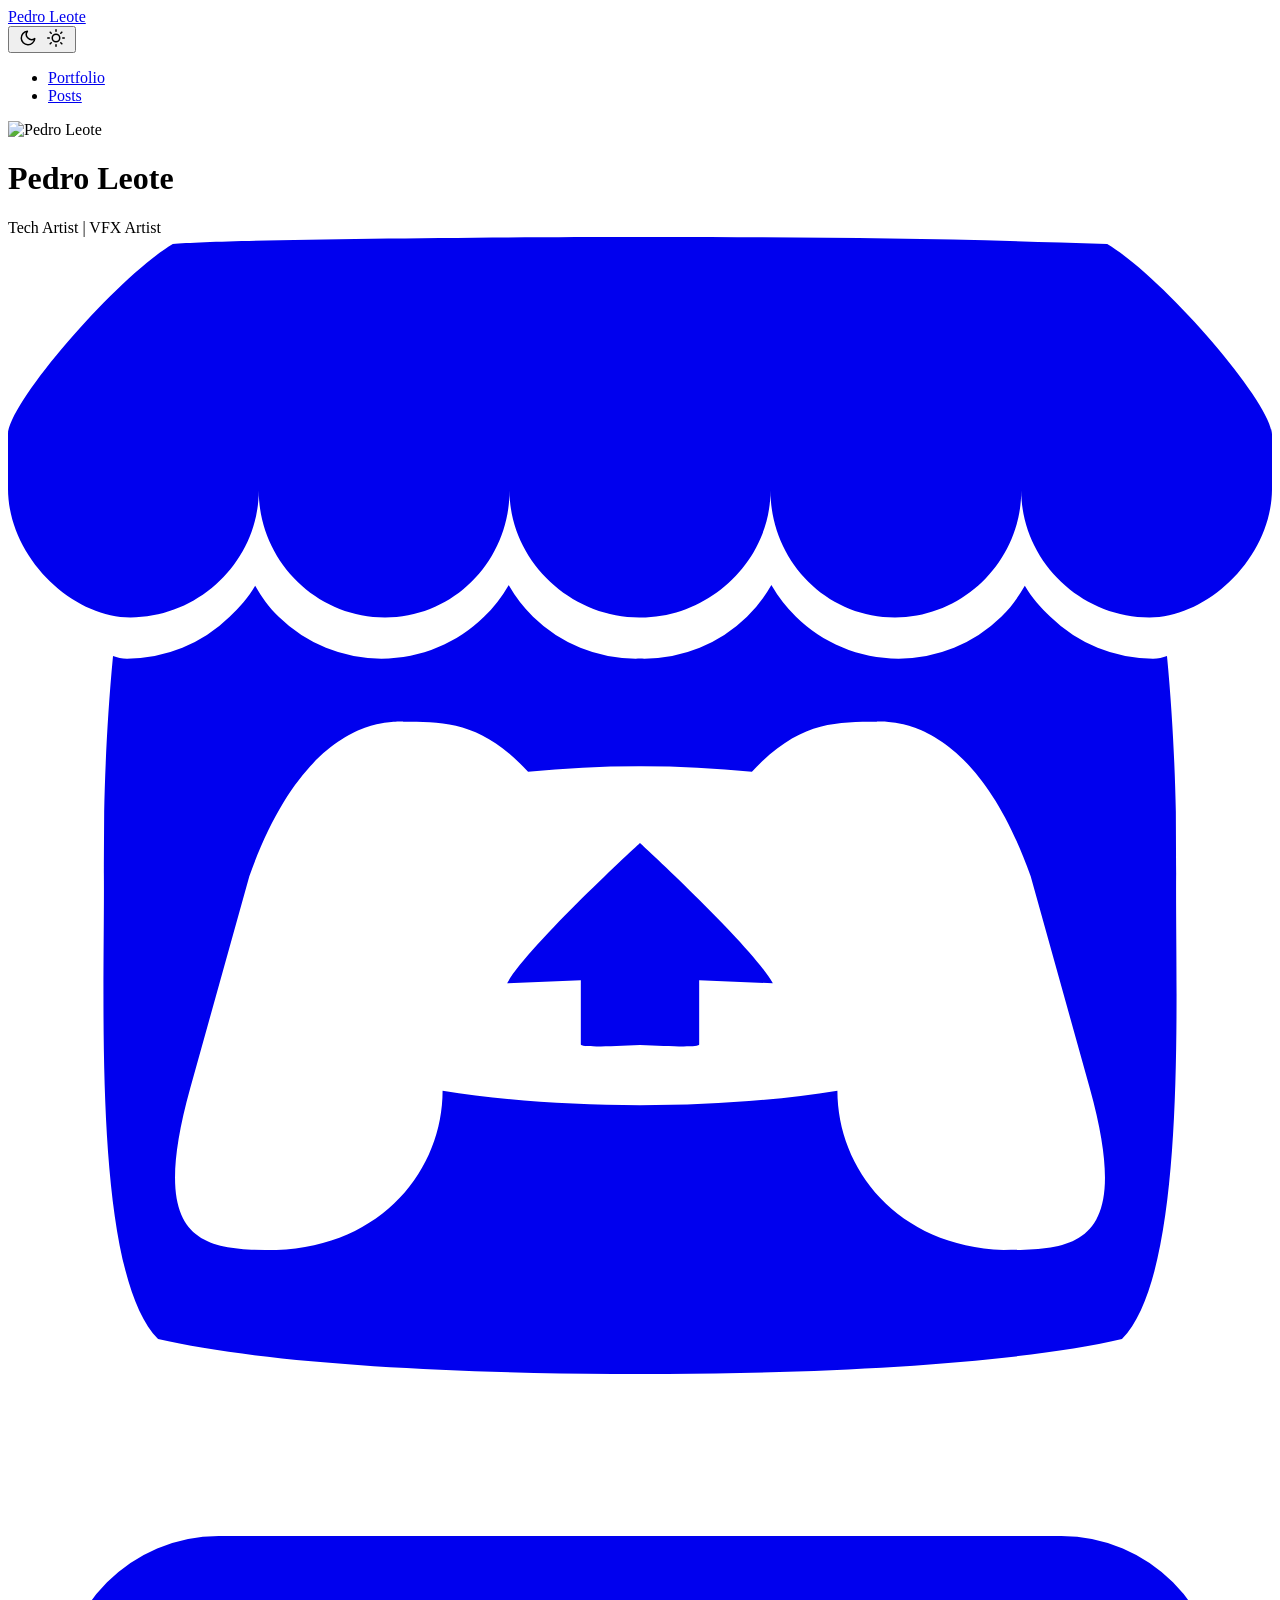
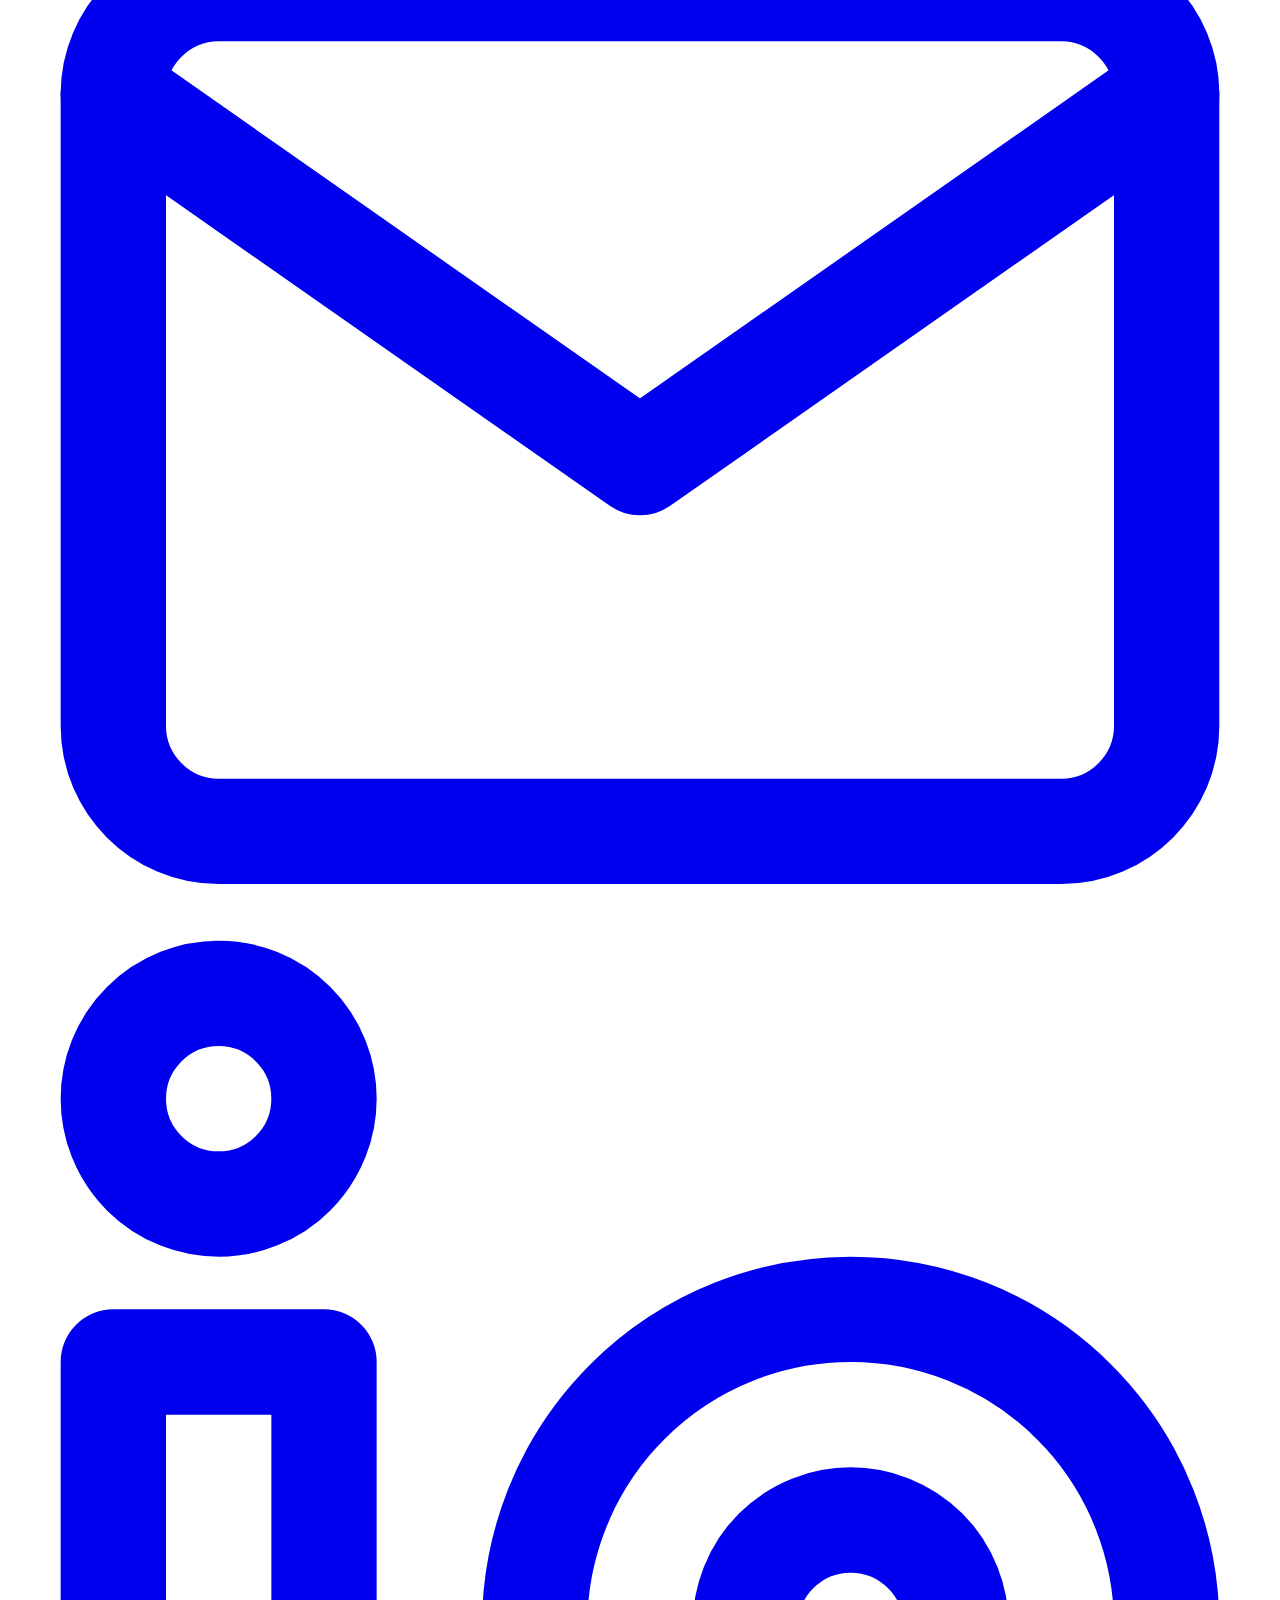
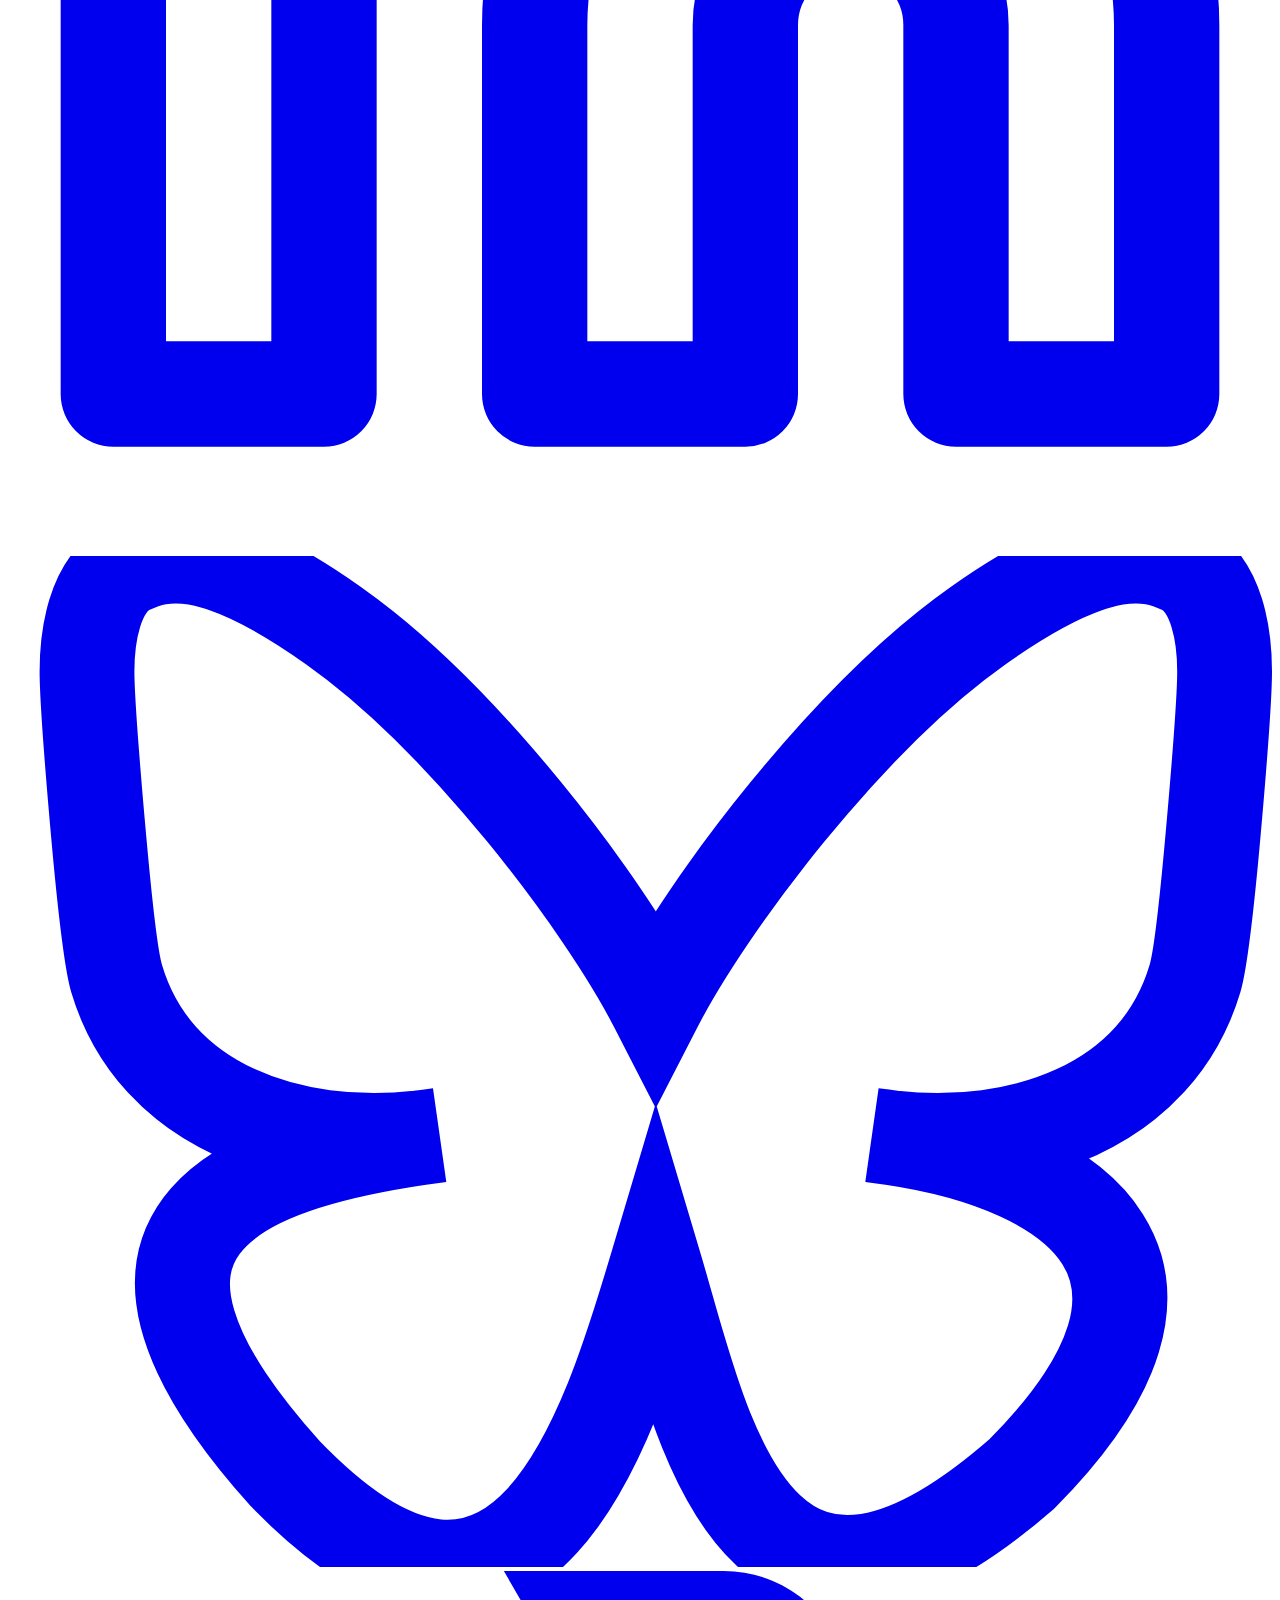
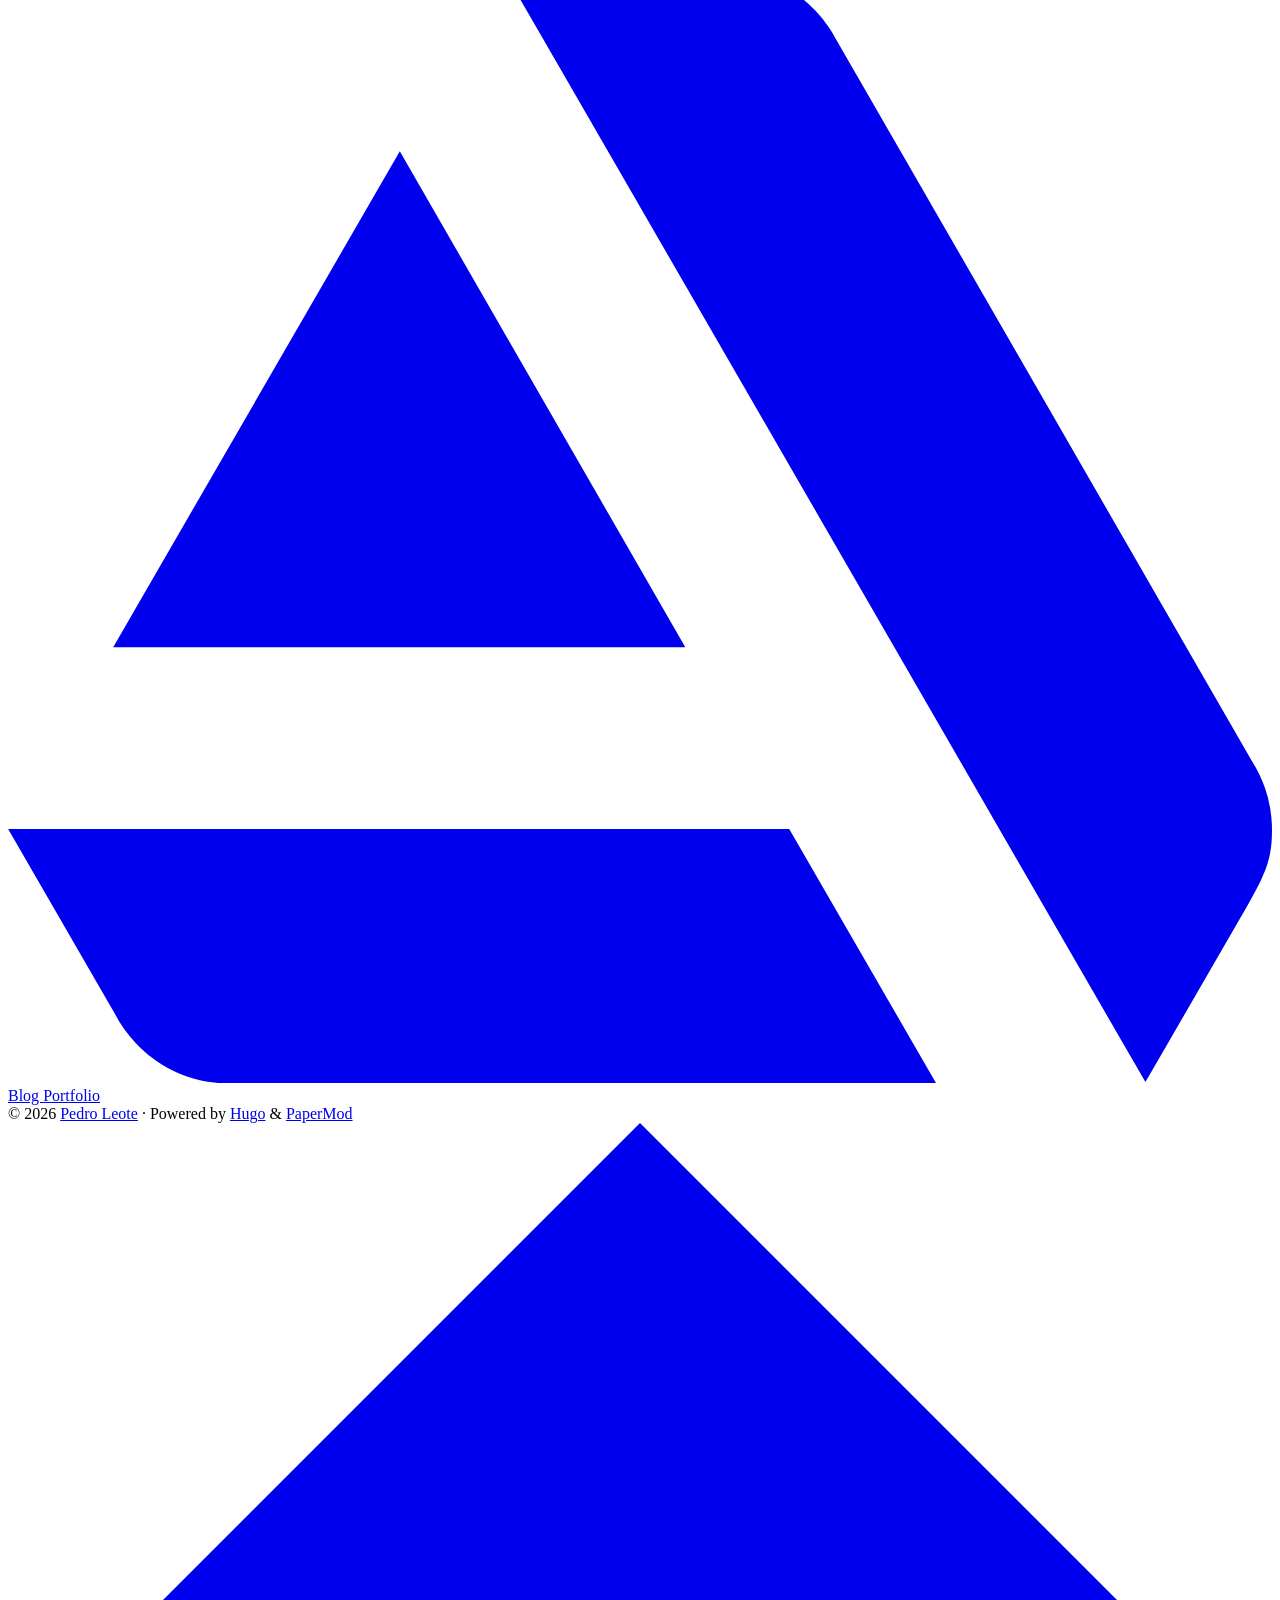
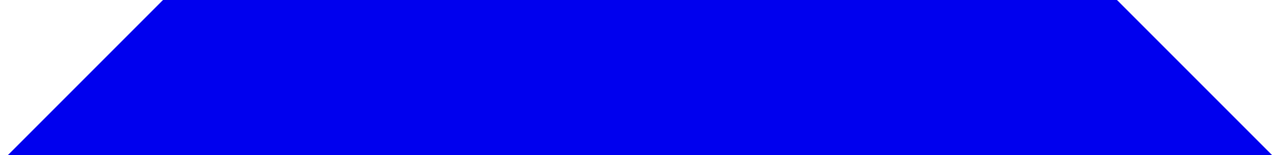
==== commit 7d8ad79d: "Removed contact and fixed Artstation logo" ====
--- a/public/index.html
+++ b/public/index.html
@@ -104,11 +104,6 @@
         </div>
         <ul id="menu">
             <li>
-                <a href="http://localhost:1313/contact/" title="Contact">
-                    <span>Contact</span>
-                </a>
-            </li>
-            <li>
                 <a href="http://localhost:1313/portfolio/" title="Portfolio">
                     <span>Portfolio</span>
                 </a>
@@ -159,10 +154,10 @@
     </a>
     <a href="https://artstation.com/leoters" target="_blank" rel="noopener noreferrer me"
         title="Artstation">
-        <svg xmlns="http://www.w3.org/2000/svg" viewBox="0 0 24 24" fill="none" stroke="currentColor" stroke-width="2"
-    stroke-linecap="round" stroke-linejoin="round">
-    <path d="M10 13a5 5 0 0 0 7.54.54l3-3a5 5 0 0 0-7.07-7.07l-1.72 1.71"></path>
-    <path d="M14 11a5 5 0 0 0-7.54-.54l-3 3a5 5 0 0 0 7.07 7.07l1.71-1.71"></path>
+        <svg xmlns="http://www.w3.org/2000/svg" viewBox="0 0 79.2 69.69" fill="currentColor" stroke="none">
+  <path d="m0,53.75l6.66,11.53h0c1.35,2.62,4.04,4.42,7.11,4.42h44.39l-9.21-15.94H0Z" />
+  <path d="m79.2,53.82c0-1.57-.45-3.07-1.27-4.34L51.88,4.27c-1.35-2.55-3.97-4.27-7.04-4.27h-13.77l40.2,69.62,6.36-11c1.2-2.1,1.57-2.99,1.57-4.79Z" />
+  <polygon points="42.44 42.37 24.55 11.3 6.59 42.37 42.44 42.37" />
 </svg>
     </a>
 </div>
